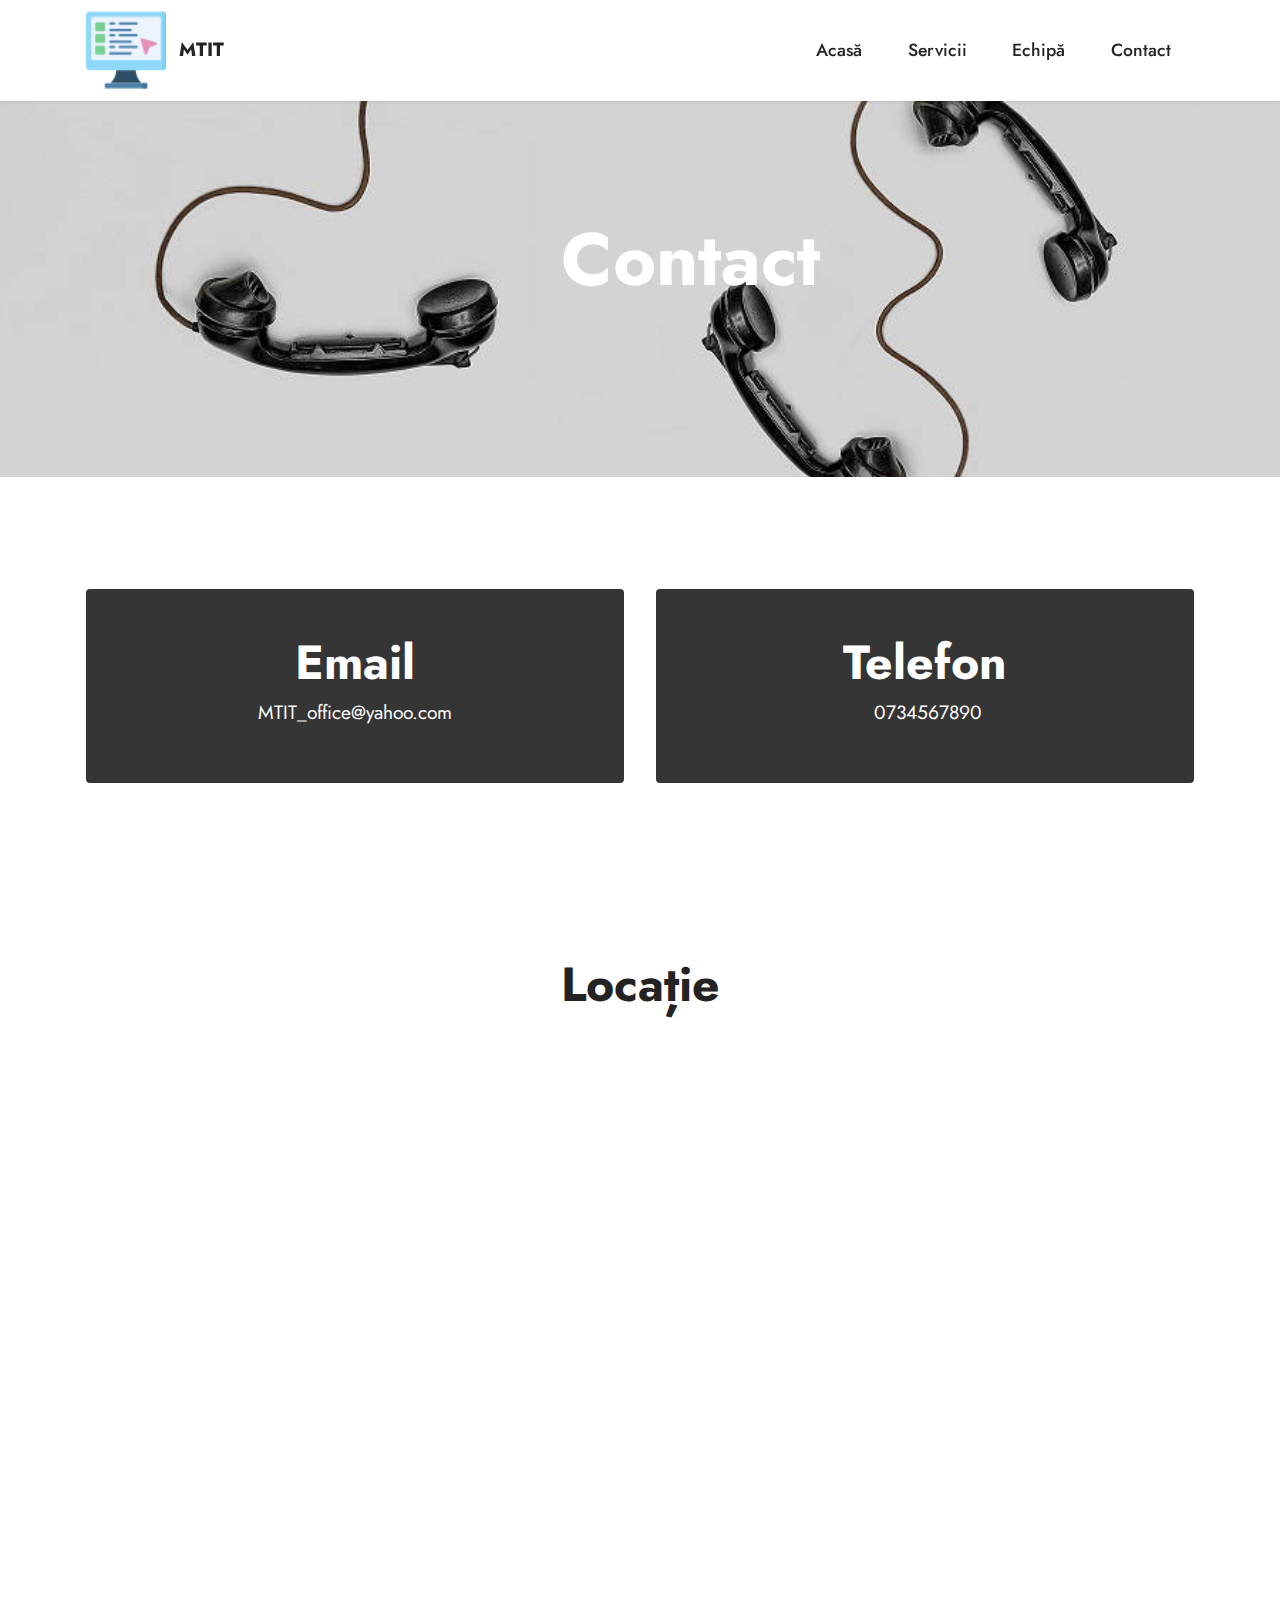
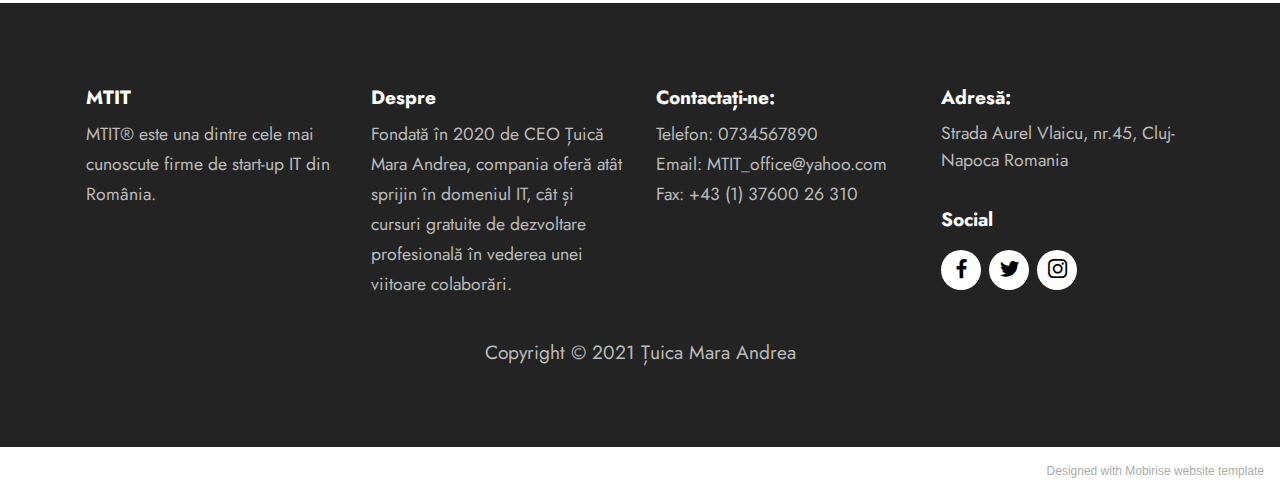
==== contact.html @ 611aa38a "wre" ====
<!DOCTYPE html>
<html  >
<head>
 
  <meta charset="UTF-8">
  <meta http-equiv="X-UA-Compatible" content="IE=edge">
  <meta name="generator" content="Mobirise v5.5.2, mobirise.com">
  <meta name="twitter:card" content="summary_large_image"/>
  <meta name="twitter:image:src" content="assets/images/contact-meta.jpg">
  <meta property="og:image" content="assets/images/contact-meta.jpg">
  <meta name="twitter:title" content="Contact">
  <meta name="viewport" content="width=device-width, initial-scale=1, minimum-scale=1">
  <link rel="shortcut icon" href="assets/images/logo3-64x64.png" type="image/x-icon">
  <meta name="description" content="Echipa MT IT oferă soluții personalizate de dezvoltare software dedicate succesului dumneavoastră. Descoperă puterea MT IT!">
  
  
  <title>Contact</title>
  <link rel="stylesheet" href="assets/web/assets/mobirise-icons2/mobirise2.css">
  <link rel="stylesheet" href="assets/bootstrap/css/bootstrap.min.css">
  <link rel="stylesheet" href="assets/bootstrap/css/bootstrap-grid.min.css">
  <link rel="stylesheet" href="assets/bootstrap/css/bootstrap-reboot.min.css">
  <link rel="stylesheet" href="assets/dropdown/css/style.css">
  <link rel="stylesheet" href="assets/socicon/css/styles.css">
  <link rel="stylesheet" href="assets/theme/css/style.css">
  <link rel="preload" href="https://fonts.googleapis.com/css?family=Jost:100,200,300,400,500,600,700,800,900,100i,200i,300i,400i,500i,600i,700i,800i,900i&display=swap" as="style" onload="this.onload=null;this.rel='stylesheet'">
  <noscript><link rel="stylesheet" href="https://fonts.googleapis.com/css?family=Jost:100,200,300,400,500,600,700,800,900,100i,200i,300i,400i,500i,600i,700i,800i,900i&display=swap"></noscript>
  <link rel="preload" as="style" href="assets/mobirise/css/mbr-additional.css"><link rel="stylesheet" href="assets/mobirise/css/mbr-additional.css" type="text/css">
  
  
  
  
</head>
<body>
  
  <section data-bs-version="5.1" class="menu menu2 cid-sTISsf1SiT" once="menu" id="menu2-4">
    
    <nav class="navbar navbar-dropdown navbar-fixed-top navbar-expand-lg">
        <div class="container">
            <div class="navbar-brand">
                <span class="navbar-logo">
                    
                        <a href="index.html"><img src="assets/images/logo3-64x64.png" alt="monitor" style="height: 5rem;"></a>
                    
                </span>
                <span class="navbar-caption-wrap"><a class="navbar-caption text-black text-primary display-7" href="index.html">MTIT</a></span>
            </div>
            <button class="navbar-toggler" type="button" data-toggle="collapse" data-bs-toggle="collapse" data-target="#navbarSupportedContent" data-bs-target="#navbarSupportedContent" aria-controls="navbarNavAltMarkup" aria-expanded="false" aria-label="Toggle navigation">
                <div class="hamburger">
                    <span></span>
                    <span></span>
                    <span></span>
                    <span></span>
                </div>
            </button>
            <div class="collapse navbar-collapse" id="navbarSupportedContent">
                <ul class="navbar-nav nav-dropdown nav-right" data-app-modern-menu="true"><li class="nav-item"><a class="nav-link link text-black text-primary display-4" href="index.html">
                            Acasă</a></li>
                    <li class="nav-item"><a class="nav-link link text-black text-primary display-4" href="servicii.html">
                            Servicii</a></li>
                    <li class="nav-item"><a class="nav-link link text-black text-primary display-4" href="echipă.html">Echipă</a>
                    </li><li class="nav-item"><a class="nav-link link text-black text-primary display-4" href="contact.html">Contact</a></li></ul>
                
                
            </div>
        </div>
    </nav>
</section>

<section data-bs-version="5.1" class="header5 cid-sTKFsl8XJ5" id="header5-2g">

    

    

    <div class="container">
        <div class="row justify-content-end">
            <div class="col-12 col-lg-7">
                <h1 class="mbr-section-title mbr-fonts-style mbr-white mb-3 display-1"><strong>Contact</strong></h1>
                
                
                
            </div>
        </div>
    </div>
</section>

<section data-bs-version="5.1" class="contacts1 cid-sTJOvjuRjy" id="contacts1-1w">

    

    
    <div class="container">
        
        <div class="row justify-content-center mt-4">
            <div class="card col-12 col-lg-6">
                <div class="card-wrapper">
                    <div class="card-box align-center">
                        <div class="image-wrapper">
                            
                        </div>
                        <h4 class="card-title mbr-fonts-style mb-2 display-2">
                            <strong>Email</strong>
                        </h4>
                        
                        <h5 class="link mbr-fonts-style display-7"><a href="https://mail.yahoo.com/d/folders/1?.lang=ro-RO" class="text-white" target="_blank">MTIT_office@yahoo.com</a>
                        </h5>
                    </div>
                </div>
            </div>
            <div class="card col-12 col-lg-6">
                <div class="card-wrapper">
                    <div class="card-box align-center">
                        <div class="image-wrapper">
                            
                        </div>
                        <h4 class="card-title mbr-fonts-style align-center mb-2 display-2"><strong>Telefon</strong></h4>
                        
                        <h5 class="link mbr-black mbr-fonts-style display-7">&nbsp;0734567890</h5>
                    </div>
                </div>
            </div>
        </div>
    </div>
</section>

<section data-bs-version="5.1" class="map1 cid-sTJOycQZGq" id="map1-1x">
    
    
    <div class="container">
        <div class="mbr-section-head mb-4">
            <h3 class="mbr-section-title mbr-fonts-style align-center mb-0 display-2"><strong>Locație</strong></h3>
            
        </div>
        <div class="google-map"><iframe frameborder="0" style="border:0" src="https://www.google.com/maps/embed/v1/place?key=AIzaSyDk89J4FSunMF33ruMVWJaJht_Ro0kvoXs&amp;q=Strada Aurel Vlaicu 45, Cluj-Napoca 400000" allowfullscreen=""></iframe></div>
    </div>
</section>

<section data-bs-version="5.1" class="footer1 cid-sTJkBMaz5f" once="footers" id="footer1-o">

    
    
    <div class="container">
        <div class="row mbr-white">
            <div class="col-12 col-md-6 col-lg-3">
                <h5 class="mbr-section-subtitle mbr-fonts-style mb-2 display-7">
                    <strong>MTIT</strong></h5>
                <ul class="list mbr-fonts-style display-4">
                    <li class="mbr-text item-wrap"><span style="font-size: 1.1rem;">MTIT® este una dintre cele mai cunoscute firme de start-up IT din România.&nbsp;</span></li>
                </ul>
            </div>
            <div class="col-12 col-md-6 col-lg-3">
                <h5 class="mbr-section-subtitle mbr-fonts-style mb-2 display-7"><strong>Despre</strong></h5>
                <ul class="list mbr-fonts-style display-4">

                    <li class="mbr-text item-wrap">Fondată în 2020 de CEO Țuică Mara Andrea, compania oferă atât sprijin în domeniul IT, cât și cursuri gratuite de dezvoltare profesională în vederea unei viitoare colaborări.</li>
                </ul>
            </div>
            <div class="col-12 col-md-6 col-lg-3">
                <h5 class="mbr-section-subtitle mbr-fonts-style mb-2 display-7">
                    <strong>Contactați-ne:</strong>
                </h5>
                <ul class="list mbr-fonts-style display-4">
                    <li class="mbr-text item-wrap"><span style="font-size: 1.1rem;">Telefon: 0734567890</span><br></li><li class="mbr-text item-wrap">Email: MTIT_office@yahoo.com
</li><li class="mbr-text item-wrap">Fax: +43 (1) 37600 26 310</li>
                </ul>
            </div>
            <div class="col-12 col-md-6 col-lg-3">
                <h5 class="mbr-section-subtitle mbr-fonts-style mb-2 display-7"><strong>Adresă:</strong></h5>
                <p class="mbr-text mbr-fonts-style mb-4 display-4">Strada Aurel Vlaicu, nr.45, Cluj-Napoca Romania</p>
                <h5 class="mbr-section-subtitle mbr-fonts-style mb-3 display-7">
                    <strong>Social</strong>
                </h5>
                <div class="social-row display-7">
                    <div class="soc-item">
                        <a href="https://www.facebook.com/" target="_blank">
                            <span class="mbr-iconfont socicon-facebook socicon"></span>
                        </a>
                    </div>
                    <div class="soc-item">
                        <a href="https://twitter.com/" target="_blank">
                            <span class="mbr-iconfont socicon-twitter socicon"></span>
                        </a>
                    </div>
                    <div class="soc-item">
                        <a href="https://www.instagram.com/" target="_blank">
                            <span class="mbr-iconfont socicon-instagram socicon"></span>
                        </a>
                    </div>
                    
                </div>
            </div>
            <div class="col-12 mt-4">
                <p class="mbr-text mb-0 mbr-fonts-style copyright align-center display-7">
                    Copyright © 2021 Țuica Mara Andrea
                </p>
            </div>
        </div>
    </div>

  </section><section style="background-color: #fff; font-family: -apple-system, BlinkMacSystemFont, 'Segoe UI', 'Roboto', 'Helvetica Neue',
 Arial, sans-serif; color:#aaa; font-size:12px; padding: 0; align-items: center; display: flex;"><a href="https://mobirise.site/y" style="flex
 : 1 1; height: 3rem; padding-left: 1rem;"></a><p style="flex: 0 0 auto; margin:0; padding-right:1rem;">Designed with Mobirise <a href="https://mobirise.site/u"
 style="color:#aaa;">website</a> template</p></section><script src="assets/bootstrap/js/bootstrap.bundle.min.js"></script>  <script src="assets/smoothscroll/smooth-s
 croll.js"></script>  <script src="assets/ytplayer/index.js"></script>  <script src="assets/dropdown/js/navbar-dropdown.js"></script>  <script src="assets/theme/js/scrip
 t.js"></script>  
  
</body>
</html>
---- assets/web/assets/mobirise-icons2/mobirise2.css ----
@font-face {
  font-family: 'Moririse2';
  font-display: swap;
  src:  url('mobirise2.eot?f2bix4');
  src:  url('mobirise2.eot?f2bix4#iefix') format('embedded-opentype'),
    url('mobirise2.ttf?f2bix4') format('truetype'),
    url('mobirise2.woff?f2bix4') format('woff'),
    url('mobirise2.svg?f2bix4#mobirise2') format('svg');
  font-weight: normal;
  font-style: normal;
}

[class^="mobi-"], [class*=" mobi-"] {
  /* use !important to prevent issues with browser extensions that change fonts */
  font-family: 'Moririse2' !important;
  speak: none;
  font-style: normal;
  font-weight: normal;
  font-variant: normal;
  text-transform: none;
  line-height: 1;

  /* Better Font Rendering =========== */
  -webkit-font-smoothing: antialiased;
  -moz-osx-font-smoothing: grayscale;
}

.mobi-mbri-add-submenu:before {
  content: "\e900";
}
.mobi-mbri-alert:before {
  content: "\e901";
}
.mobi-mbri-align-center:before {
  content: "\e902";
}
.mobi-mbri-align-justify:before {
  content: "\e903";
}
.mobi-mbri-align-left:before {
  content: "\e904";
}
.mobi-mbri-align-right:before {
  content: "\e905";
}
.mobi-mbri-android:before {
  content: "\e906";
}
.mobi-mbri-apple:before {
  content: "\e907";
}
.mobi-mbri-arrow-down:before {
  content: "\e908";
}
.mobi-mbri-arrow-next:before {
  content: "\e909";
}
.mobi-mbri-arrow-prev:before {
  content: "\e90a";
}
.mobi-mbri-arrow-up:before {
  content: "\e90b";
}
.mobi-mbri-bold:before {
  content: "\e90c";
}
.mobi-mbri-bookmark:before {
  content: "\e90d";
}
.mobi-mbri-bootstrap:before {
  content: "\e90e";
}
.mobi-mbri-briefcase:before {
  content: "\e90f";
}
.mobi-mbri-browse:before {
  content: "\e910";
}
.mobi-mbri-bulleted-list:before {
  content: "\e911";
}
.mobi-mbri-calendar:before {
  content: "\e912";
}
.mobi-mbri-camera:before {
  content: "\e913";
}
.mobi-mbri-cart-add:before {
  content: "\e914";
}
.mobi-mbri-cart-full:before {
  content: "\e915";
}
.mobi-mbri-cash:before {
  content: "\e916";
}
.mobi-mbri-change-style:before {
  content: "\e917";
}
.mobi-mbri-chat:before {
  content: "\e918";
}
.mobi-mbri-clock:before {
  content: "\e919";
}
.mobi-mbri-close:before {
  content: "\e91a";
}
.mobi-mbri-cloud:before {
  content: "\e91b";
}
.mobi-mbri-code:before {
  content: "\e91c";
}
.mobi-mbri-contact-form:before {
  content: "\e91d";
}
.mobi-mbri-credit-card:before {
  content: "\e91e";
}
.mobi-mbri-cursor-click:before {
  content: "\e91f";
}
.mobi-mbri-cust-feedback:before {
  content: "\e920";
}
.mobi-mbri-database:before {
  content: "\e921";
}
.mobi-mbri-delivery:before {
  content: "\e922";
}
.mobi-mbri-desktop:before {
  content: "\e923";
}
.mobi-mbri-devices:before {
  content: "\e924";
}
.mobi-mbri-down:before {
  content: "\e925";
}
.mobi-mbri-download-2:before {
  content: "\e926";
}
.mobi-mbri-download:before {
  content: "\e927";
}
.mobi-mbri-drag-n-drop-2:before {
  content: "\e928";
}
.mobi-mbri-drag-n-drop:before {
  content: "\e929";
}
.mobi-mbri-edit-2:before {
  content: "\e92a";
}
.mobi-mbri-edit:before {
  content: "\e92b";
}
.mobi-mbri-error:before {
  content: "\e92c";
}
.mobi-mbri-extension:before {
  content: "\e92d";
}
.mobi-mbri-features:before {
  content: "\e92e";
}
.mobi-mbri-file:before {
  content: "\e92f";
}
.mobi-mbri-flag:before {
  content: "\e930";
}
.mobi-mbri-folder:before {
  content: "\e931";
}
.mobi-mbri-gift:before {
  content: "\e932";
}
.mobi-mbri-github:before {
  content: "\e933";
}
.mobi-mbri-globe-2:before {
  content: "\e934";
}
.mobi-mbri-globe:before {
  content: "\e935";
}
.mobi-mbri-growing-chart:before {
  content: "\e936";
}
.mobi-mbri-hearth:before {
  content: "\e937";
}
.mobi-mbri-help:before {
  content: "\e938";
}
.mobi-mbri-home:before {
  content: "\e939";
}
.mobi-mbri-hot-cup:before {
  content: "\e93a";
}
.mobi-mbri-idea:before {
  content: "\e93b";
}
.mobi-mbri-image-gallery:before {
  content: "\e93c";
}
.mobi-mbri-image-slider:before {
  content: "\e93d";
}
.mobi-mbri-info:before {
  content: "\e93e";
}
.mobi-mbri-italic:before {
  content: "\e93f";
}
.mobi-mbri-key:before {
  content: "\e940";
}
.mobi-mbri-laptop:before {
  content: "\e941";
}
.mobi-mbri-layers:before {
  content: "\e942";
}
.mobi-mbri-left-right:before {
  content: "\e943";
}
.mobi-mbri-left:before {
  content: "\e944";
}
.mobi-mbri-letter:before {
  content: "\e945";
}
.mobi-mbri-like:before {
  content: "\e946";
}
.mobi-mbri-link:before {
  content: "\e947";
}
.mobi-mbri-lock:before {
  content: "\e948";
}
.mobi-mbri-login:before {
  content: "\e949";
}
.mobi-mbri-logout:before {
  content: "\e94a";
}
.mobi-mbri-magic-stick:before {
  content: "\e94b";
}
.mobi-mbri-map-pin:before {
  content: "\e94c";
}
.mobi-mbri-menu:before {
  content: "\e94d";
}
.mobi-mbri-mobile-2:before {
  content: "\e94e";
}
.mobi-mbri-mobile-horizontal:before {
  content: "\e94f";
}
.mobi-mbri-mobile:before {
  content: "\e950";
}
.mobi-mbri-mobirise:before {
  content: "\e951";
}
.mobi-mbri-more-horizontal:before {
  content: "\e952";
}
.mobi-mbri-more-vertical:before {
  content: "\e953";
}
.mobi-mbri-music:before {
  content: "\e954";
}
.mobi-mbri-new-file:before {
  content: "\e955";
}
.mobi-mbri-numbered-list:before {
  content: "\e956";
}
.mobi-mbri-opened-folder:before {
  content: "\e957";
}
.mobi-mbri-pages:before {
  content: "\e958";
}
.mobi-mbri-paper-plane:before {
  content: "\e959";
}
.mobi-mbri-paperclip:before {
  content: "\e95a";
}
.mobi-mbri-phone:before {
  content: "\e95b";
}
.mobi-mbri-photo:before {
  content: "\e95c";
}
.mobi-mbri-photos:before {
  content: "\e95d";
}
.mobi-mbri-pin:before {
  content: "\e95e";
}
.mobi-mbri-play:before {
  content: "\e95f";
}
.mobi-mbri-plus:before {
  content: "\e960";
}
.mobi-mbri-preview:before {
  content: "\e961";
}
.mobi-mbri-print:before {
  content: "\e962";
}
.mobi-mbri-protect:before {
  content: "\e963";
}
.mobi-mbri-question:before {
  content: "\e964";
}
.mobi-mbri-quote-left:before {
  content: "\e965";
}
.mobi-mbri-quote-right:before {
  content: "\e966";
}
.mobi-mbri-redo:before {
  content: "\e967";
}
.mobi-mbri-refresh:before {
  content: "\e968";
}
.mobi-mbri-responsive-2:before {
  content: "\e969";
}
.mobi-mbri-responsive:before {
  content: "\e96a";
}
.mobi-mbri-right:before {
  content: "\e96b";
}
.mobi-mbri-rocket:before {
  content: "\e96c";
}
.mobi-mbri-sad-face:before {
  content: "\e96d";
}
.mobi-mbri-sale:before {
  content: "\e96e";
}
.mobi-mbri-save:before {
  content: "\e96f";
}
.mobi-mbri-search:before {
  content: "\e970";
}
.mobi-mbri-setting-2:before {
  content: "\e971";
}
.mobi-mbri-setting-3:before {
  content: "\e972";
}
.mobi-mbri-setting:before {
  content: "\e973";
}
.mobi-mbri-share:before {
  content: "\e974";
}
.mobi-mbri-shopping-bag:before {
  content: "\e975";
}
.mobi-mbri-shopping-basket:before {
  content: "\e976";
}
.mobi-mbri-shopping-cart:before {
  content: "\e977";
}
.mobi-mbri-sites:before {
  content: "\e978";
}
.mobi-mbri-smile-face:before {
  content: "\e979";
}
.mobi-mbri-speed:before {
  content: "\e97a";
}
.mobi-mbri-star:before {
  content: "\e97b";
}
.mobi-mbri-success:before {
  content: "\e97c";
}
.mobi-mbri-sun:before {
  content: "\e97d";
}
.mobi-mbri-sun2:before {
  content: "\e97e";
}
.mobi-mbri-tablet-vertical:before {
  content: "\e97f";
}
.mobi-mbri-tablet:before {
  content: "\e980";
}
.mobi-mbri-target:before {
  content: "\e981";
}
.mobi-mbri-timer:before {
  content: "\e982";
}
.mobi-mbri-to-ftp:before {
  content: "\e983";
}
.mobi-mbri-to-local-drive:before {
  content: "\e984";
}
.mobi-mbri-touch-swipe:before {
  content: "\e985";
}
.mobi-mbri-touch:before {
  content: "\e986";
}
.mobi-mbri-trash:before {
  content: "\e987";
}
.mobi-mbri-underline:before {
  content: "\e988";
}
.mobi-mbri-undo:before {
  content: "\e989";
}
.mobi-mbri-unlink:before {
  content: "\e98a";
}
.mobi-mbri-unlock:before {
  content: "\e98b";
}
.mobi-mbri-up-down:before {
  content: "\e98c";
}
.mobi-mbri-up:before {
  content: "\e98d";
}
.mobi-mbri-update:before {
  content: "\e98e";
}
.mobi-mbri-upload-2:before {
  content: "\e98f";
}
.mobi-mbri-upload:before {
  content: "\e990";
}
.mobi-mbri-user-2:before {
  content: "\e991";
}
.mobi-mbri-user:before {
  content: "\e992";
}
.mobi-mbri-users:before {
  content: "\e993";
}
.mobi-mbri-video-play:before {
  content: "\e994";
}
.mobi-mbri-video:before {
  content: "\e995";
}
.mobi-mbri-watch:before {
  content: "\e996";
}
.mobi-mbri-website-theme-2:before {
  content: "\e997";
}
.mobi-mbri-website-theme:before {
  content: "\e998";
}
.mobi-mbri-wifi:before {
  content: "\e999";
}
.mobi-mbri-windows:before {
  content: "\e99a";
}
.mobi-mbri-zoom-in:before {
  content: "\e99b";
}
.mobi-mbri-zoom-out:before {
  content: "\e99c";
}
---- assets/dropdown/css/style.css ----
.navbar-dropdown {
  left: 0;
  padding: 0;
  position: absolute;
  right: 0;
  top: 0;
  transition: all 0.45s ease;
  z-index: 1030;
  background: #282828; }
  .navbar-dropdown .navbar-logo {
    margin-right: 0.8rem;
    transition: margin 0.3s ease-in-out;
    vertical-align: middle; }
    .navbar-dropdown .navbar-logo img {
      height: 3.125rem;
      transition: all 0.3s ease-in-out; }
    .navbar-dropdown .navbar-logo.mbr-iconfont {
      font-size: 3.125rem;
      line-height: 3.125rem; }
  .navbar-dropdown .navbar-caption {
    font-weight: 700;
    white-space: normal;
    vertical-align: -4px;
    line-height: 3.125rem !important; }
    .navbar-dropdown .navbar-caption, .navbar-dropdown .navbar-caption:hover {
      color: inherit;
      text-decoration: none; }
  .navbar-dropdown .mbr-iconfont + .navbar-caption {
    vertical-align: -1px; }
  .navbar-dropdown.navbar-fixed-top {
    position: fixed; }
  .navbar-dropdown .navbar-brand span {
    vertical-align: -4px; }
  .navbar-dropdown.bg-color.transparent {
    background: none; }
  .navbar-dropdown.navbar-short .navbar-brand {
    padding: 0.625rem 0; }
    .navbar-dropdown.navbar-short .navbar-brand span {
      vertical-align: -1px; }
  .navbar-dropdown.navbar-short .navbar-caption {
    line-height: 2.375rem !important;
    vertical-align: -2px; }
  .navbar-dropdown.navbar-short .navbar-logo {
    margin-right: 0.5rem; }
    .navbar-dropdown.navbar-short .navbar-logo img {
      height: 2.375rem; }
    .navbar-dropdown.navbar-short .navbar-logo.mbr-iconfont {
      font-size: 2.375rem;
      line-height: 2.375rem; }
  .navbar-dropdown.navbar-short .mbr-table-cell {
    height: 3.625rem; }
  .navbar-dropdown .navbar-close {
    left: 0.6875rem;
    position: fixed;
    top: 0.75rem;
    z-index: 1000; }
  .navbar-dropdown .hamburger-icon {
    content: "";
    display: inline-block;
    vertical-align: middle;
    width: 16px;
    -webkit-box-shadow: 0 -6px 0 1px #282828,0 0 0 1px #282828,0 6px 0 1px #282828;
    -moz-box-shadow: 0 -6px 0 1px #282828,0 0 0 1px #282828,0 6px 0 1px #282828;
    box-shadow: 0 -6px 0 1px #282828,0 0 0 1px #282828,0 6px 0 1px #282828; }

.dropdown-menu .dropdown-toggle[data-toggle="dropdown-submenu"]::after {
  border-bottom: 0.35em solid transparent;
  border-left: 0.35em solid;
  border-right: 0;
  border-top: 0.35em solid transparent;
  margin-left: 0.3rem; }

.dropdown-menu .dropdown-item:focus {
  outline: 0; }

.nav-dropdown {
  font-size: 0.75rem;
  font-weight: 500;
  height: auto !important; }
  .nav-dropdown .nav-btn {
    padding-left: 1rem; }
  .nav-dropdown .link {
    margin: .667em 1.667em;
    font-weight: 500;
    padding: 0;
    transition: color .2s ease-in-out; }
    .nav-dropdown .link.dropdown-toggle {
      margin-right: 2.583em; }
      .nav-dropdown .link.dropdown-toggle::after {
        margin-left: .25rem;
        border-top: 0.35em solid;
        border-right: 0.35em solid transparent;
        border-left: 0.35em solid transparent;
        border-bottom: 0; }
      .nav-dropdown .link.dropdown-toggle[aria-expanded="true"] {
        margin: 0;
        padding: 0.667em 3.263em  0.667em 1.667em; }
  .nav-dropdown .link::after,
  .nav-dropdown .dropdown-item::after {
    color: inherit; }
  .nav-dropdown .btn {
    font-size: 0.75rem;
    font-weight: 700;
    letter-spacing: 0;
    margin-bottom: 0;
    padding-left: 1.25rem;
    padding-right: 1.25rem; }
  .nav-dropdown .dropdown-menu {
    border-radius: 0;
    border: 0;
    left: 0;
    margin: 0;
    padding-bottom: 1.25rem;
    padding-top: 1.25rem;
    position: relative; }
  .nav-dropdown .dropdown-submenu {
    margin-left: 0.125rem;
    top: 0; }
  .nav-dropdown .dropdown-item {
    font-weight: 500;
    line-height: 2;
    padding: 0.3846em 4.615em 0.3846em 1.5385em;
    position: relative;
    transition: color .2s ease-in-out, background-color .2s ease-in-out; }
    .nav-dropdown .dropdown-item::after {
      margin-top: -0.3077em;
      position: absolute;
      right: 1.1538em;
      top: 50%; }
    .nav-dropdown .dropdown-item:focus, .nav-dropdown .dropdown-item:hover {
      background: none; }

@media (max-width: 767px) {
  .nav-dropdown.navbar-toggleable-sm {
    bottom: 0;
    display: none;
    left: 0;
    overflow-x: hidden;
    position: fixed;
    top: 0;
    transform: translateX(-100%);
    -ms-transform: translateX(-100%);
    -webkit-transform: translateX(-100%);
    width: 18.75rem;
    z-index: 999; } }
.nav-dropdown.navbar-toggleable-xl {
  bottom: 0;
  display: none;
  left: 0;
  overflow-x: hidden;
  position: fixed;
  top: 0;
  transform: translateX(-100%);
  -ms-transform: translateX(-100%);
  -webkit-transform: translateX(-100%);
  width: 18.75rem;
  z-index: 999; }

.nav-dropdown-sm {
  display: block !important;
  overflow-x: hidden;
  overflow: auto;
  padding-top: 3.875rem; }
  .nav-dropdown-sm::after {
    content: "";
    display: block;
    height: 3rem;
    width: 100%; }
  .nav-dropdown-sm.collapse.in ~ .navbar-close {
    display: block !important; }
  .nav-dropdown-sm.collapsing, .nav-dropdown-sm.collapse.in {
    transform: translateX(0);
    -ms-transform: translateX(0);
    -webkit-transform: translateX(0);
    transition: all 0.25s ease-out;
    -webkit-transition: all 0.25s ease-out;
    background: #282828; }
  .nav-dropdown-sm.collapsing[aria-expanded="false"] {
    transform: translateX(-100%);
    -ms-transform: translateX(-100%);
    -webkit-transform: translateX(-100%); }
  .nav-dropdown-sm .nav-item {
    display: block;
    margin-left: 0 !important;
    padding-left: 0; }
  .nav-dropdown-sm .link,
  .nav-dropdown-sm .dropdown-item {
    border-top: 1px dotted rgba(255, 255, 255, 0.1);
    font-size: 0.8125rem;
    line-height: 1.6;
    margin: 0 !important;
    padding: 0.875rem 2.4rem 0.875rem 1.5625rem !important;
    position: relative;
    white-space: normal; }
    .nav-dropdown-sm .link:focus, .nav-dropdown-sm .link:hover,
    .nav-dropdown-sm .dropdown-item:focus,
    .nav-dropdown-sm .dropdown-item:hover {
      background: rgba(0, 0, 0, 0.2) !important;
      color: #c0a375; }
  .nav-dropdown-sm .nav-btn {
    position: relative;
    padding: 1.5625rem 1.5625rem 0 1.5625rem; }
    .nav-dropdown-sm .nav-btn::before {
      border-top: 1px dotted rgba(255, 255, 255, 0.1);
      content: "";
      left: 0;
      position: absolute;
      top: 0;
      width: 100%; }
    .nav-dropdown-sm .nav-btn + .nav-btn {
      padding-top: 0.625rem; }
      .nav-dropdown-sm .nav-btn + .nav-btn::before {
        display: none; }
  .nav-dropdown-sm .btn {
    padding: 0.625rem 0; }
  .nav-dropdown-sm .dropdown-toggle[data-toggle="dropdown-submenu"]::after {
    margin-left: .25rem;
    border-top: 0.35em solid;
    border-right: 0.35em solid transparent;
    border-left: 0.35em solid transparent;
    border-bottom: 0; }
  .nav-dropdown-sm .dropdown-toggle[data-toggle="dropdown-submenu"][aria-expanded="true"]::after {
    border-top: 0;
    border-right: 0.35em solid transparent;
    border-left: 0.35em solid transparent;
    border-bottom: 0.35em solid; }
  .nav-dropdown-sm .dropdown-menu {
    margin: 0;
    padding: 0;
    position: relative;
    top: 0;
    left: 0;
    width: 100%;
    border: 0;
    float: none;
    border-radius: 0;
    background: none; }
  .nav-dropdown-sm .dropdown-submenu {
    left: 100%;
    margin-left: 0.125rem;
    margin-top: -1.25rem;
    top: 0; }

.navbar-toggleable-sm .nav-dropdown .dropdown-menu {
  position: absolute; }

.navbar-toggleable-sm .nav-dropdown .dropdown-submenu {
  left: 100%;
  margin-left: 0.125rem;
  margin-top: -1.25rem;
  top: 0; }

.navbar-toggleable-sm.opened .nav-dropdown .dropdown-menu {
  position: relative; }

.navbar-toggleable-sm.opened .nav-dropdown .dropdown-submenu {
  left: 0;
  margin-left: 00rem;
  margin-top: 0rem;
  top: 0; }

.is-builder .nav-dropdown.collapsing {
  transition: none !important; }
---- assets/socicon/css/styles.css ----
@charset "UTF-8";

@font-face {
  font-family: 'Socicon';
  src:  url('../fonts/socicon.eot');
  src:  url('../fonts/socicon.eot?#iefix') format('embedded-opentype'),
    url('../fonts/socicon.woff2') format('woff2'),
    url('../fonts/socicon.ttf') format('truetype'),
    url('../fonts/socicon.woff') format('woff'),
    url('../fonts/socicon.svg#socicon') format('svg');
  font-weight: normal;
  font-style: normal;
  font-display: swap;
}

[data-icon]:before {
  font-family: "socicon" !important;
  content: attr(data-icon);
  font-style: normal !important;
  font-weight: normal !important;
  font-variant: normal !important;
  text-transform: none !important;
  speak: none;
  line-height: 1;
  -webkit-font-smoothing: antialiased;
  -moz-osx-font-smoothing: grayscale;
}

[class^="socicon-"], [class*=" socicon-"] {
  /* use !important to prevent issues with browser extensions that change fonts */
  font-family: 'Socicon' !important;
  speak: none;
  font-style: normal;
  font-weight: normal;
  font-variant: normal;
  text-transform: none;
  line-height: 1;

  /* Better Font Rendering =========== */
  -webkit-font-smoothing: antialiased;
  -moz-osx-font-smoothing: grayscale;
}

.socicon-eitaa:before {
  content: "\e97c";
}
.socicon-soroush:before {
  content: "\e97d";
}
.socicon-bale:before {
  content: "\e97e";
}
.socicon-zazzle:before {
  content: "\e97b";
}
.socicon-society6:before {
  content: "\e97a";
}
.socicon-redbubble:before {
  content: "\e979";
}
.socicon-avvo:before {
  content: "\e978";
}
.socicon-stitcher:before {
  content: "\e977";
}
.socicon-googlehangouts:before {
  content: "\e974";
}
.socicon-dlive:before {
  content: "\e975";
}
.socicon-vsco:before {
  content: "\e976";
}
.socicon-flipboard:before {
  content: "\e973";
}
.socicon-ubuntu:before {
  content: "\e958";
}
.socicon-artstation:before {
  content: "\e959";
}
.socicon-invision:before {
  content: "\e95a";
}
.socicon-torial:before {
  content: "\e95b";
}
.socicon-collectorz:before {
  content: "\e95c";
}
.socicon-seenthis:before {
  content: "\e95d";
}
.socicon-googleplaymusic:before {
  content: "\e95e";
}
.socicon-debian:before {
  content: "\e95f";
}
.socicon-filmfreeway:before {
  content: "\e960";
}
.socicon-gnome:before {
  content: "\e961";
}
.socicon-itchio:before {
  content: "\e962";
}
.socicon-jamendo:before {
  content: "\e963";
}
.socicon-mix:before {
  content: "\e964";
}
.socicon-sharepoint:before {
  content: "\e965";
}
.socicon-tinder:before {
  content: "\e966";
}
.socicon-windguru:before {
  content: "\e967";
}
.socicon-cdbaby:before {
  content: "\e968";
}
.socicon-elementaryos:before {
  content: "\e969";
}
.socicon-stage32:before {
  content: "\e96a";
}
.socicon-tiktok:before {
  content: "\e96b";
}
.socicon-gitter:before {
  content: "\e96c";
}
.socicon-letterboxd:before {
  content: "\e96d";
}
.socicon-threema:before {
  content: "\e96e";
}
.socicon-splice:before {
  content: "\e96f";
}
.socicon-metapop:before {
  content: "\e970";
}
.socicon-naver:before {
  content: "\e971";
}
.socicon-remote:before {
  content: "\e972";
}
.socicon-internet:before {
  content: "\e957";
}
.socicon-moddb:before {
  content: "\e94b";
}
.socicon-indiedb:before {
  content: "\e94c";
}
.socicon-traxsource:before {
  content: "\e94d";
}
.socicon-gamefor:before {
  content: "\e94e";
}
.socicon-pixiv:before {
  content: "\e94f";
}
.socicon-myanimelist:before {
  content: "\e950";
}
.socicon-blackberry:before {
  content: "\e951";
}
.socicon-wickr:before {
  content: "\e952";
}
.socicon-spip:before {
  content: "\e953";
}
.socicon-napster:before {
  content: "\e954";
}
.socicon-beatport:before {
  content: "\e955";
}
.socicon-hackerone:before {
  content: "\e956";
}
.socicon-hackernews:before {
  content: "\e946";
}
.socicon-smashwords:before {
  content: "\e947";
}
.socicon-kobo:before {
  content: "\e948";
}
.socicon-bookbub:before {
  content: "\e949";
}
.socicon-mailru:before {
  content: "\e94a";
}
.socicon-gitlab:before {
  content: "\e945";
}
.socicon-instructables:before {
  content: "\e944";
}
.socicon-portfolio:before {
  content: "\e943";
}
.socicon-codered:before {
  content: "\e940";
}
.socicon-origin:before {
  content: "\e941";
}
.socicon-nextdoor:before {
  content: "\e942";
}
.socicon-udemy:before {
  content: "\e93f";
}
.socicon-livemaster:before {
  content: "\e93e";
}
.socicon-crunchbase:before {
  content: "\e93b";
}
.socicon-homefy:before {
  content: "\e93c";
}
.socicon-calendly:before {
  content: "\e93d";
}
.socicon-realtor:before {
  content: "\e90f";
}
.socicon-tidal:before {
  content: "\e910";
}
.socicon-qobuz:before {
  content: "\e911";
}
.socicon-natgeo:before {
  content: "\e912";
}
.socicon-mastodon:before {
  content: "\e913";
}
.socicon-unsplash:before {
  content: "\e914";
}
.socicon-homeadvisor:before {
  content: "\e915";
}
.socicon-angieslist:before {
  content: "\e916";
}
.socicon-codepen:before {
  content: "\e917";
}
.socicon-slack:before {
  content: "\e918";
}
.socicon-openaigym:before {
  content: "\e919";
}
.socicon-logmein:before {
  content: "\e91a";
}
.socicon-fiverr:before {
  content: "\e91b";
}
.socicon-gotomeeting:before {
  content: "\e91c";
}
.socicon-aliexpress:before {
  content: "\e91d";
}
.socicon-guru:before {
  content: "\e91e";
}
.socicon-appstore:before {
  content: "\e91f";
}
.socicon-homes:before {
  content: "\e920";
}
.socicon-zoom:before {
  content: "\e921";
}
.socicon-alibaba:before {
  content: "\e922";
}
.socicon-craigslist:before {
  content: "\e923";
}
.socicon-wix:before {
  content: "\e924";
}
.socicon-redfin:before {
  content: "\e925";
}
.socicon-googlecalendar:before {
  content: "\e926";
}
.socicon-shopify:before {
  content: "\e927";
}
.socicon-freelancer:before {
  content: "\e928";
}
.socicon-seedrs:before {
  content: "\e929";
}
.socicon-bing:before {
  content: "\e92a";
}
.socicon-doodle:before {
  content: "\e92b";
}
.socicon-bonanza:before {
  content: "\e92c";
}
.socicon-squarespace:before {
  content: "\e92d";
}
.socicon-toptal:before {
  content: "\e92e";
}
.socicon-gust:before {
  content: "\e92f";
}
.socicon-ask:before {
  content: "\e930";
}
.socicon-trulia:before {
  content: "\e931";
}
.socicon-loomly:before {
  content: "\e932";
}
.socicon-ghost:before {
  content: "\e933";
}
.socicon-upwork:before {
  content: "\e934";
}
.socicon-fundable:before {
  content: "\e935";
}
.socicon-booking:before {
  content: "\e936";
}
.socicon-googlemaps:before {
  content: "\e937";
}
.socicon-zillow:before {
  content: "\e938";
}
.socicon-niconico:before {
  content: "\e939";
}
.socicon-toneden:before {
  content: "\e93a";
}
.socicon-augment:before {
  content: "\e908";
}
.socicon-bitbucket:before {
  content: "\e909";
}
.socicon-fyuse:before {
  content: "\e90a";
}
.socicon-yt-gaming:before {
  content: "\e90b";
}
.socicon-sketchfab:before {
  content: "\e90c";
}
.socicon-mobcrush:before {
  content: "\e90d";
}
.socicon-microsoft:before {
  content: "\e90e";
}
.socicon-pandora:before {
  content: "\e907";
}
.socicon-messenger:before {
  content: "\e906";
}
.socicon-gamewisp:before {
  content: "\e905";
}
.socicon-bloglovin:before {
  content: "\e904";
}
.socicon-tunein:before {
  content: "\e903";
}
.socicon-gamejolt:before {
  content: "\e901";
}
.socicon-trello:before {
  content: "\e902";
}
.socicon-spreadshirt:before {
  content: "\e900";
}
.socicon-500px:before {
  content: "\e000";
}
.socicon-8tracks:before {
  content: "\e001";
}
.socicon-airbnb:before {
  content: "\e002";
}
.socicon-alliance:before {
  content: "\e003";
}
.socicon-amazon:before {
  content: "\e004";
}
.socicon-amplement:before {
  content: "\e005";
}
.socicon-android:before {
  content: "\e006";
}
.socicon-angellist:before {
  content: "\e007";
}
.socicon-apple:before {
  content: "\e008";
}
.socicon-appnet:before {
  content: "\e009";
}
.socicon-baidu:before {
  content: "\e00a";
}
.socicon-bandcamp:before {
  content: "\e00b";
}
.socicon-battlenet:before {
  content: "\e00c";
}
.socicon-mixer:before {
  content: "\e00d";
}
.socicon-bebee:before {
  content: "\e00e";
}
.socicon-bebo:before {
  content: "\e00f";
}
.socicon-behance:before {
  content: "\e010";
}
.socicon-blizzard:before {
  content: "\e011";
}
.socicon-blogger:before {
  content: "\e012";
}
.socicon-buffer:before {
  content: "\e013";
}
.socicon-chrome:before {
  content: "\e014";
}
.socicon-coderwall:before {
  content: "\e015";
}
.socicon-curse:before {
  content: "\e016";
}
.socicon-dailymotion:before {
  content: "\e017";
}
.socicon-deezer:before {
  content: "\e018";
}
.socicon-delicious:before {
  content: "\e019";
}
.socicon-deviantart:before {
  content: "\e01a";
}
.socicon-diablo:before {
  content: "\e01b";
}
.socicon-digg:before {
  content: "\e01c";
}
.socicon-discord:before {
  content: "\e01d";
}
.socicon-disqus:before {
  content: "\e01e";
}
.socicon-douban:before {
  content: "\e01f";
}
.socicon-draugiem:before {
  content: "\e020";
}
.socicon-dribbble:before {
  content: "\e021";
}
.socicon-drupal:before {
  content: "\e022";
}
.socicon-ebay:before {
  content: "\e023";
}
.socicon-ello:before {
  content: "\e024";
}
.socicon-endomodo:before {
  content: "\e025";
}
.socicon-envato:before {
  content: "\e026";
}
.socicon-etsy:before {
  content: "\e027";
}
.socicon-facebook:before {
  content: "\e028";
}
.socicon-feedburner:before {
  content: "\e029";
}
.socicon-filmweb:before {
  content: "\e02a";
}
.socicon-firefox:before {
  content: "\e02b";
}
.socicon-flattr:before {
  content: "\e02c";
}
.socicon-flickr:before {
  content: "\e02d";
}
.socicon-formulr:before {
  content: "\e02e";
}
.socicon-forrst:before {
  content: "\e02f";
}
.socicon-foursquare:before {
  content: "\e030";
}
.socicon-friendfeed:before {
  content: "\e031";
}
.socicon-github:before {
  content: "\e032";
}
.socicon-goodreads:before {
  content: "\e033";
}
.socicon-google:before {
  content: "\e034";
}
.socicon-googlescholar:before {
  content: "\e035";
}
.socicon-googlegroups:before {
  content: "\e036";
}
.socicon-googlephotos:before {
  content: "\e037";
}
.socicon-googleplus:before {
  content: "\e038";
}
.socicon-grooveshark:before {
  content: "\e039";
}
.socicon-hackerrank:before {
  content: "\e03a";
}
.socicon-hearthstone:before {
  content: "\e03b";
}
.socicon-hellocoton:before {
  content: "\e03c";
}
.socicon-heroes:before {
  content: "\e03d";
}
.socicon-smashcast:before {
  content: "\e03e";
}
.socicon-horde:before {
  content: "\e03f";
}
.socicon-houzz:before {
  content: "\e040";
}
.socicon-icq:before {
  content: "\e041";
}
.socicon-identica:before {
  content: "\e042";
}
.socicon-imdb:before {
  content: "\e043";
}
.socicon-instagram:before {
  content: "\e044";
}
.socicon-issuu:before {
  content: "\e045";
}
.socicon-istock:before {
  content: "\e046";
}
.socicon-itunes:before {
  content: "\e047";
}
.socicon-keybase:before {
  content: "\e048";
}
.socicon-lanyrd:before {
  content: "\e049";
}
.socicon-lastfm:before {
  content: "\e04a";
}
.socicon-line:before {
  content: "\e04b";
}
.socicon-linkedin:before {
  content: "\e04c";
}
.socicon-livejournal:before {
  content: "\e04d";
}
.socicon-lyft:before {
  content: "\e04e";
}
.socicon-macos:before {
  content: "\e04f";
}
.socicon-mail:before {
  content: "\e050";
}
.socicon-medium:before {
  content: "\e051";
}
.socicon-meetup:before {
  content: "\e052";
}
.socicon-mixcloud:before {
  content: "\e053";
}
.socicon-modelmayhem:before {
  content: "\e054";
}
.socicon-mumble:before {
  content: "\e055";
}
.socicon-myspace:before {
  content: "\e056";
}
.socicon-newsvine:before {
  content: "\e057";
}
.socicon-nintendo:before {
  content: "\e058";
}
.socicon-npm:before {
  content: "\e059";
}
.socicon-odnoklassniki:before {
  content: "\e05a";
}
.socicon-openid:before {
  content: "\e05b";
}
.socicon-opera:before {
  content: "\e05c";
}
.socicon-outlook:before {
  content: "\e05d";
}
.socicon-overwatch:before {
  content: "\e05e";
}
.socicon-patreon:before {
  content: "\e05f";
}
.socicon-paypal:before {
  content: "\e060";
}
.socicon-periscope:before {
  content: "\e061";
}
.socicon-persona:before {
  content: "\e062";
}
.socicon-pinterest:before {
  content: "\e063";
}
.socicon-play:before {
  content: "\e064";
}
.socicon-player:before {
  content: "\e065";
}
.socicon-playstation:before {
  content: "\e066";
}
.socicon-pocket:before {
  content: "\e067";
}
.socicon-qq:before {
  content: "\e068";
}
.socicon-quora:before {
  content: "\e069";
}
.socicon-raidcall:before {
  content: "\e06a";
}
.socicon-ravelry:before {
  content: "\e06b";
}
.socicon-reddit:before {
  content: "\e06c";
}
.socicon-renren:before {
  content: "\e06d";
}
.socicon-researchgate:before {
  content: "\e06e";
}
.socicon-residentadvisor:before {
  content: "\e06f";
}
.socicon-reverbnation:before {
  content: "\e070";
}
.socicon-rss:before {
  content: "\e071";
}
.socicon-sharethis:before {
  content: "\e072";
}
.socicon-skype:before {
  content: "\e073";
}
.socicon-slideshare:before {
  content: "\e074";
}
.socicon-smugmug:before {
  content: "\e075";
}
.socicon-snapchat:before {
  content: "\e076";
}
.socicon-songkick:before {
  content: "\e077";
}
.socicon-soundcloud:before {
  content: "\e078";
}
.socicon-spotify:before {
  content: "\e079";
}
.socicon-stackexchange:before {
  content: "\e07a";
}
.socicon-stackoverflow:before {
  content: "\e07b";
}
.socicon-starcraft:before {
  content: "\e07c";
}
.socicon-stayfriends:before {
  content: "\e07d";
}
.socicon-steam:before {
  content: "\e07e";
}
.socicon-storehouse:before {
  content: "\e07f";
}
.socicon-strava:before {
  content: "\e080";
}
.socicon-streamjar:before {
  content: "\e081";
}
.socicon-stumbleupon:before {
  content: "\e082";
}
.socicon-swarm:before {
  content: "\e083";
}
.socicon-teamspeak:before {
  content: "\e084";
}
.socicon-teamviewer:before {
  content: "\e085";
}
.socicon-technorati:before {
  content: "\e086";
}
.socicon-telegram:before {
  content: "\e087";
}
.socicon-tripadvisor:before {
  content: "\e088";
}
.socicon-tripit:before {
  content: "\e089";
}
.socicon-triplej:before {
  content: "\e08a";
}
.socicon-tumblr:before {
  content: "\e08b";
}
.socicon-twitch:before {
  content: "\e08c";
}
.socicon-twitter:before {
  content: "\e08d";
}
.socicon-uber:before {
  content: "\e08e";
}
.socicon-ventrilo:before {
  content: "\e08f";
}
.socicon-viadeo:before {
  content: "\e090";
}
.socicon-viber:before {
  content: "\e091";
}
.socicon-viewbug:before {
  content: "\e092";
}
.socicon-vimeo:before {
  content: "\e093";
}
.socicon-vine:before {
  content: "\e094";
}
.socicon-vkontakte:before {
  content: "\e095";
}
.socicon-warcraft:before {
  content: "\e096";
}
.socicon-wechat:before {
  content: "\e097";
}
.socicon-weibo:before {
  content: "\e098";
}
.socicon-whatsapp:before {
  content: "\e099";
}
.socicon-wikipedia:before {
  content: "\e09a";
}
.socicon-windows:before {
  content: "\e09b";
}
.socicon-wordpress:before {
  content: "\e09c";
}
.socicon-wykop:before {
  content: "\e09d";
}
.socicon-xbox:before {
  content: "\e09e";
}
.socicon-xing:before {
  content: "\e09f";
}
.socicon-yahoo:before {
  content: "\e0a0";
}
.socicon-yammer:before {
  content: "\e0a1";
}
.socicon-yandex:before {
  content: "\e0a2";
}
.socicon-yelp:before {
  content: "\e0a3";
}
.socicon-younow:before {
  content: "\e0a4";
}
.socicon-youtube:before {
  content: "\e0a5";
}
.socicon-zapier:before {
  content: "\e0a6";
}
.socicon-zerply:before {
  content: "\e0a7";
}
.socicon-zomato:before {
  content: "\e0a8";
}
.socicon-zynga:before {
  content: "\e0a9";
}
---- assets/theme/css/style.css ----
@charset "UTF-8";
section {
  background-color: #ffffff;
}

body {
  font-style: normal;
  line-height: 1.5;
  font-weight: 400;
  color: #232323;
  position: relative;
}

button {
  background-color: transparent;
  border-color: transparent;
}

section,
.container,
.container-fluid {
  position: relative;
  word-wrap: break-word;
}

a.mbr-iconfont:hover {
  text-decoration: none;
}

.article .lead p,
.article .lead ul,
.article .lead ol,
.article .lead pre,
.article .lead blockquote {
  margin-bottom: 0;
}

a {
  font-style: normal;
  font-weight: 400;
  cursor: pointer;
}
a, a:hover {
  text-decoration: none;
}

.mbr-section-title {
  font-style: normal;
  line-height: 1.3;
}

.mbr-section-subtitle {
  line-height: 1.3;
}

.mbr-text {
  font-style: normal;
  line-height: 1.7;
}

h1,
h2,
h3,
h4,
h5,
h6,
.display-1,
.display-2,
.display-4,
.display-5,
.display-7,
span,
p,
a {
  line-height: 1;
  word-break: break-word;
  word-wrap: break-word;
  font-weight: 400;
}

b,
strong {
  font-weight: bold;
}

input:-webkit-autofill, input:-webkit-autofill:hover, input:-webkit-autofill:focus, input:-webkit-autofill:active {
  transition-delay: 9999s;
  -webkit-transition-property: background-color, color;
  transition-property: background-color, color;
}

textarea[type=hidden] {
  display: none;
}

section {
  background-position: 50% 50%;
  background-repeat: no-repeat;
  background-size: cover;
}
section .mbr-background-video,
section .mbr-background-video-preview {
  position: absolute;
  bottom: 0;
  left: 0;
  right: 0;
  top: 0;
}

.hidden {
  visibility: hidden;
}

.mbr-z-index20 {
  z-index: 20;
}

/*! Base colors */
.mbr-white {
  color: #ffffff;
}

.mbr-black {
  color: #111111;
}

.mbr-bg-white {
  background-color: #ffffff;
}

.mbr-bg-black {
  background-color: #000000;
}

/*! Text-aligns */
.align-left {
  text-align: left;
}

.align-center {
  text-align: center;
}

.align-right {
  text-align: right;
}

/*! Font-weight  */
.mbr-light {
  font-weight: 300;
}

.mbr-regular {
  font-weight: 400;
}

.mbr-semibold {
  font-weight: 500;
}

.mbr-bold {
  font-weight: 700;
}

/*! Media  */
.media-content {
  flex-basis: 100%;
}

.media-container-row {
  display: flex;
  flex-direction: row;
  flex-wrap: wrap;
  justify-content: center;
  align-content: center;
  align-items: start;
}
.media-container-row .media-size-item {
  width: 400px;
}

.media-container-column {
  display: flex;
  flex-direction: column;
  flex-wrap: wrap;
  justify-content: center;
  align-content: center;
  align-items: stretch;
}
.media-container-column > * {
  width: 100%;
}

@media (min-width: 992px) {
  .media-container-row {
    flex-wrap: nowrap;
  }
}
figure {
  margin-bottom: 0;
  overflow: hidden;
}

figure[mbr-media-size] {
  transition: width 0.1s;
}

img,
iframe {
  display: block;
  width: 100%;
}

.card {
  background-color: transparent;
  border: none;
}

.card-box {
  width: 100%;
}

.card-img {
  text-align: center;
  flex-shrink: 0;
  -webkit-flex-shrink: 0;
}

.media {
  max-width: 100%;
  margin: 0 auto;
}

.mbr-figure {
  align-self: center;
}

.media-container > div {
  max-width: 100%;
}

.mbr-figure img,
.card-img img {
  width: 100%;
}

@media (max-width: 991px) {
  .media-size-item {
    width: auto !important;
  }

  .media {
    width: auto;
  }

  .mbr-figure {
    width: 100% !important;
  }
}
/*! Buttons */
.mbr-section-btn {
  margin-left: -0.6rem;
  margin-right: -0.6rem;
  font-size: 0;
}

.btn {
  font-weight: 600;
  border-width: 1px;
  font-style: normal;
  margin: 0.6rem 0.6rem;
  white-space: normal;
  transition: all 0.2s ease-in-out;
  display: inline-flex;
  align-items: center;
  justify-content: center;
  word-break: break-word;
}

.btn-sm {
  font-weight: 600;
  letter-spacing: 0px;
  transition: all 0.3s ease-in-out;
}

.btn-md {
  font-weight: 600;
  letter-spacing: 0px;
  transition: all 0.3s ease-in-out;
}

.btn-lg {
  font-weight: 600;
  letter-spacing: 0px;
  transition: all 0.3s ease-in-out;
}

.btn-form {
  margin: 0;
}
.btn-form:hover {
  cursor: pointer;
}

nav .mbr-section-btn {
  margin-left: 0rem;
  margin-right: 0rem;
}

/*! Btn icon margin */
.btn .mbr-iconfont,
.btn.btn-sm .mbr-iconfont {
  order: 1;
  cursor: pointer;
  margin-left: 0.5rem;
  vertical-align: sub;
}

.btn.btn-md .mbr-iconfont,
.btn.btn-md .mbr-iconfont {
  margin-left: 0.8rem;
}

.mbr-regular {
  font-weight: 400;
}

.mbr-semibold {
  font-weight: 500;
}

.mbr-bold {
  font-weight: 700;
}

[type=submit] {
  -webkit-appearance: none;
}

/*! Full-screen */
.mbr-fullscreen .mbr-overlay {
  min-height: 100vh;
}

.mbr-fullscreen {
  display: flex;
  display: -moz-flex;
  display: -ms-flex;
  display: -o-flex;
  align-items: center;
  min-height: 100vh;
  padding-top: 3rem;
  padding-bottom: 3rem;
}

/*! Map */
.map {
  height: 25rem;
  position: relative;
}
.map iframe {
  width: 100%;
  height: 100%;
}

/*! Scroll to top arrow */
.mbr-arrow-up {
  bottom: 25px;
  right: 90px;
  position: fixed;
  text-align: right;
  z-index: 5000;
  color: #ffffff;
  font-size: 22px;
}

.mbr-arrow-up a {
  background: rgba(0, 0, 0, 0.2);
  border-radius: 50%;
  color: #fff;
  display: inline-block;
  height: 60px;
  width: 60px;
  border: 2px solid #fff;
  outline-style: none !important;
  position: relative;
  text-decoration: none;
  transition: all 0.3s ease-in-out;
  cursor: pointer;
  text-align: center;
}
.mbr-arrow-up a:hover {
  background-color: rgba(0, 0, 0, 0.4);
}
.mbr-arrow-up a i {
  line-height: 60px;
}

.mbr-arrow-up-icon {
  display: block;
  color: #fff;
}

.mbr-arrow-up-icon::before {
  content: "›";
  display: inline-block;
  font-family: serif;
  font-size: 22px;
  line-height: 1;
  font-style: normal;
  position: relative;
  top: 6px;
  left: -4px;
  transform: rotate(-90deg);
}

/*! Arrow Down */
.mbr-arrow {
  position: absolute;
  bottom: 45px;
  left: 50%;
  width: 60px;
  height: 60px;
  cursor: pointer;
  background-color: rgba(80, 80, 80, 0.5);
  border-radius: 50%;
  transform: translateX(-50%);
}
@media (max-width: 767px) {
  .mbr-arrow {
    display: none;
  }
}
.mbr-arrow > a {
  display: inline-block;
  text-decoration: none;
  outline-style: none;
  -webkit-animation: arrowdown 1.7s ease-in-out infinite;
          animation: arrowdown 1.7s ease-in-out infinite;
  color: #ffffff;
}
.mbr-arrow > a > i {
  position: absolute;
  top: -2px;
  left: 15px;
  font-size: 2rem;
}

#scrollToTop a i::before {
  content: "";
  position: absolute;
  display: block;
  border-bottom: 2.5px solid #fff;
  border-left: 2.5px solid #fff;
  width: 27.8%;
  height: 27.8%;
  left: 50%;
  top: 51%;
  transform: translateY(-30%) translateX(-50%) rotate(135deg);
}

@keyframes arrowdown {
  0% {
    transform: translateY(0px);
  }
  50% {
    transform: translateY(-5px);
  }
  100% {
    transform: translateY(0px);
  }
}
@-webkit-keyframes arrowdown {
  0% {
    transform: translateY(0px);
  }
  50% {
    transform: translateY(-5px);
  }
  100% {
    transform: translateY(0px);
  }
}
@media (max-width: 500px) {
  .mbr-arrow-up {
    left: 0;
    right: 0;
    text-align: center;
  }
}
/*Gradients animation*/
@keyframes gradient-animation {
  from {
    background-position: 0% 100%;
    -webkit-animation-timing-function: ease-in-out;
            animation-timing-function: ease-in-out;
  }
  to {
    background-position: 100% 0%;
    -webkit-animation-timing-function: ease-in-out;
            animation-timing-function: ease-in-out;
  }
}
@-webkit-keyframes gradient-animation {
  from {
    background-position: 0% 100%;
    -webkit-animation-timing-function: ease-in-out;
            animation-timing-function: ease-in-out;
  }
  to {
    background-position: 100% 0%;
    -webkit-animation-timing-function: ease-in-out;
            animation-timing-function: ease-in-out;
  }
}
.bg-gradient {
  background-size: 200% 200%;
  animation: gradient-animation 5s infinite alternate;
  -webkit-animation: gradient-animation 5s infinite alternate;
}

.menu .navbar-brand {
  display: -webkit-flex;
}
.menu .navbar-brand span {
  display: flex;
  display: -webkit-flex;
}
.menu .navbar-brand .navbar-caption-wrap {
  display: -webkit-flex;
}
.menu .navbar-brand .navbar-logo img {
  display: -webkit-flex;
  width: auto;
}
@media (min-width: 768px) and (max-width: 991px) {
  .menu .navbar-toggleable-sm .navbar-nav {
    display: -ms-flexbox;
  }
}
@media (max-width: 991px) {
  .menu .navbar-collapse {
    max-height: 93.5vh;
  }
  .menu .navbar-collapse.show {
    overflow: auto;
  }
}
@media (min-width: 992px) {
  .menu .navbar-nav.nav-dropdown {
    display: -webkit-flex;
  }
  .menu .navbar-toggleable-sm .navbar-collapse {
    display: -webkit-flex !important;
  }
  .menu .collapsed .navbar-collapse {
    max-height: 93.5vh;
  }
  .menu .collapsed .navbar-collapse.show {
    overflow: auto;
  }
}
@media (max-width: 767px) {
  .menu .navbar-collapse {
    max-height: 80vh;
  }
}

.nav-link .mbr-iconfont {
  margin-right: 0.5rem;
}

.navbar {
  display: -webkit-flex;
  -webkit-flex-wrap: wrap;
  -webkit-align-items: center;
  -webkit-justify-content: space-between;
}

.navbar-collapse {
  -webkit-flex-basis: 100%;
  -webkit-flex-grow: 1;
  -webkit-align-items: center;
}

.nav-dropdown .link {
  padding: 0.667em 1.667em !important;
  margin: 0 !important;
}

.nav {
  display: -webkit-flex;
  -webkit-flex-wrap: wrap;
}

.row {
  display: -webkit-flex;
  -webkit-flex-wrap: wrap;
}

.justify-content-center {
  -webkit-justify-content: center;
}

.form-inline {
  display: -webkit-flex;
}

.card-wrapper {
  -webkit-flex: 1;
}

.carousel-control {
  z-index: 10;
  display: -webkit-flex;
}

.carousel-controls {
  display: -webkit-flex;
}

.media {
  display: -webkit-flex;
}

.form-group:focus {
  outline: none;
}

.jq-selectbox__select {
  padding: 7px 0;
  position: relative;
}

.jq-selectbox__dropdown {
  overflow: hidden;
  border-radius: 10px;
  position: absolute;
  top: 100%;
  left: 0 !important;
  width: 100% !important;
}

.jq-selectbox__trigger-arrow {
  right: 0;
  transform: translateY(-50%);
}

.jq-selectbox li {
  padding: 1.07em 0.5em;
}

input[type=range] {
  padding-left: 0 !important;
  padding-right: 0 !important;
}

.modal-dialog,
.modal-content {
  height: 100%;
}

.modal-dialog .carousel-inner {
  height: calc(100vh - 1.75rem);
}
@media (max-width: 575px) {
  .modal-dialog .carousel-inner {
    height: calc(100vh - 1rem);
  }
}

.carousel-item {
  text-align: center;
}

.carousel-item img {
  margin: auto;
}

.navbar-toggler {
  align-self: flex-start;
  padding: 0.25rem 0.75rem;
  font-size: 1.25rem;
  line-height: 1;
  background: transparent;
  border: 1px solid transparent;
  border-radius: 0.25rem;
}

.navbar-toggler:focus,
.navbar-toggler:hover {
  text-decoration: none;
  box-shadow: none;
}

.navbar-toggler-icon {
  display: inline-block;
  width: 1.5em;
  height: 1.5em;
  vertical-align: middle;
  content: "";
  background: no-repeat center center;
  background-size: 100% 100%;
}

.navbar-toggler-left {
  position: absolute;
  left: 1rem;
}

.navbar-toggler-right {
  position: absolute;
  right: 1rem;
}

.card-img {
  width: auto;
}

.menu .navbar.collapsed:not(.beta-menu) {
  flex-direction: column;
}

.carousel-item.active,
.carousel-item-next,
.carousel-item-prev {
  display: flex;
}

.note-air-layout .dropup .dropdown-menu,
.note-air-layout .navbar-fixed-bottom .dropdown .dropdown-menu {
  bottom: initial !important;
}

html,
body {
  height: auto;
  min-height: 100vh;
}

.dropup .dropdown-toggle::after {
  display: none;
}

.form-asterisk {
  font-family: initial;
  position: absolute;
  top: -2px;
  font-weight: normal;
}

.form-control-label {
  position: relative;
  cursor: pointer;
  margin-bottom: 0.357em;
  padding: 0;
}

.alert {
  color: #ffffff;
  border-radius: 0;
  border: 0;
  font-size: 1.1rem;
  line-height: 1.5;
  margin-bottom: 1.875rem;
  padding: 1.25rem;
  position: relative;
  text-align: center;
}
.alert.alert-form::after {
  background-color: inherit;
  bottom: -7px;
  content: "";
  display: block;
  height: 14px;
  left: 50%;
  margin-left: -7px;
  position: absolute;
  transform: rotate(45deg);
  width: 14px;
}

.form-control {
  background-color: #ffffff;
  background-clip: border-box;
  color: #232323;
  line-height: 1rem !important;
  height: auto;
  padding: 0.6rem 1.2rem;
  transition: border-color 0.25s ease 0s;
  border: 1px solid transparent !important;
  border-radius: 4px;
  box-shadow: rgba(0, 0, 0, 0.07) 0px 1px 1px 0px, rgba(0, 0, 0, 0.07) 0px 1px 3px 0px, rgba(0, 0, 0, 0.03) 0px 0px 0px 1px;
}
.form-active .form-control:invalid {
  border-color: red;
}

form .row {
  margin-left: -0.6rem;
  margin-right: -0.6rem;
}
form .row [class*=col] {
  padding-left: 0.6rem;
  padding-right: 0.6rem;
}

form .mbr-section-btn {
  margin: 0;
  padding-left: 0.6rem;
  padding-right: 0.6rem;
}

form .btn {
  display: flex;
  padding: 0.6rem 1.2rem;
  margin: 0;
}

form .form-check-input {
  margin-top: 0.5;
}

textarea.form-control {
  line-height: 1.5rem !important;
}

.form-group {
  margin-bottom: 1.2rem;
}

.form-control,
form .btn {
  min-height: 48px;
}

.gdpr-block label span.textGDPR input[name=gdpr] {
  top: 7px;
}

.form-control:focus {
  box-shadow: none;
}

:focus {
  outline: none;
}

.mbr-overlay {
  background-color: #000;
  bottom: 0;
  left: 0;
  opacity: 0.5;
  position: absolute;
  right: 0;
  top: 0;
  z-index: 0;
  pointer-events: none;
}

blockquote {
  font-style: italic;
  padding: 3rem;
  font-size: 1.09rem;
  position: relative;
  border-left: 3px solid;
}

ul,
ol,
pre,
blockquote {
  margin-bottom: 2.3125rem;
}

.mt-4 {
  margin-top: 2rem !important;
}

.mb-4 {
  margin-bottom: 2rem !important;
}

@media (min-width: 992px) {
  .container {
    padding-left: 16px;
    padding-right: 16px;
  }

  .row {
    margin-left: -16px;
    margin-right: -16px;
  }
  .row > [class*=col] {
    padding-left: 16px;
    padding-right: 16px;
  }
}
@media (min-width: 768px) {
  .container-fluid {
    padding-left: 32px;
    padding-right: 32px;
  }
}
@media (min-width: 768px) and (max-width: 991px) {
  .mbr-container {
    padding-left: 32px;
    padding-right: 32px;
  }
}
@media (max-width: 767px) {
  .mbr-container {
    padding-left: 16px;
    padding-right: 16px;
  }
}
.card-wrapper,
.item-wrapper {
  overflow: hidden;
}

.app-video-wrapper > img {
  opacity: 1;
}

.item {
  position: relative;
}

.dropdown-menu .dropdown-menu {
  left: 100%;
}

.dropdown-item + .dropdown-menu {
  display: none;
}

.dropdown-item:hover + .dropdown-menu,
.dropdown-menu:hover {
  display: block;
}.engine {
	position: absolute;
	text-indent: -2400px;
	text-align: center;
	padding: 0;
	top: 0;
	left: -2400px;
}
---- assets/mobirise/css/mbr-additional.css ----
body {
  font-family: Jost;
}
.display-1 {
  font-family: 'Jost', sans-serif;
  font-size: 4.6rem;
  line-height: 1.1;
}
.display-1 > .mbr-iconfont {
  font-size: 5.75rem;
}
.display-2 {
  font-family: 'Jost', sans-serif;
  font-size: 3rem;
  line-height: 1.1;
}
.display-2 > .mbr-iconfont {
  font-size: 3.75rem;
}
.display-4 {
  font-family: 'Jost', sans-serif;
  font-size: 1.1rem;
  line-height: 1.5;
}
.display-4 > .mbr-iconfont {
  font-size: 1.375rem;
}
.display-5 {
  font-family: 'Jost', sans-serif;
  font-size: 2rem;
  line-height: 1.5;
}
.display-5 > .mbr-iconfont {
  font-size: 2.5rem;
}
.display-7 {
  font-family: 'Jost', sans-serif;
  font-size: 1.2rem;
  line-height: 1.5;
}
.display-7 > .mbr-iconfont {
  font-size: 1.5rem;
}
/* ---- Fluid typography for mobile devices ---- */
/* 1.4 - font scale ratio ( bootstrap == 1.42857 ) */
/* 100vw - current viewport width */
/* (48 - 20)  48 == 48rem == 768px, 20 == 20rem == 320px(minimal supported viewport) */
/* 0.65 - min scale variable, may vary */
@media (max-width: 992px) {
  .display-1 {
    font-size: 3.68rem;
  }
}
@media (max-width: 768px) {
  .display-1 {
    font-size: 3.22rem;
    font-size: calc( 2.26rem + (4.6 - 2.26) * ((100vw - 20rem) / (48 - 20)));
    line-height: calc( 1.1 * (2.26rem + (4.6 - 2.26) * ((100vw - 20rem) / (48 - 20))));
  }
  .display-2 {
    font-size: 2.4rem;
    font-size: calc( 1.7rem + (3 - 1.7) * ((100vw - 20rem) / (48 - 20)));
    line-height: calc( 1.3 * (1.7rem + (3 - 1.7) * ((100vw - 20rem) / (48 - 20))));
  }
  .display-4 {
    font-size: 0.88rem;
    font-size: calc( 1.0350000000000001rem + (1.1 - 1.0350000000000001) * ((100vw - 20rem) / (48 - 20)));
    line-height: calc( 1.4 * (1.0350000000000001rem + (1.1 - 1.0350000000000001) * ((100vw - 20rem) / (48 - 20))));
  }
  .display-5 {
    font-size: 1.6rem;
    font-size: calc( 1.35rem + (2 - 1.35) * ((100vw - 20rem) / (48 - 20)));
    line-height: calc( 1.4 * (1.35rem + (2 - 1.35) * ((100vw - 20rem) / (48 - 20))));
  }
  .display-7 {
    font-size: 0.96rem;
    font-size: calc( 1.07rem + (1.2 - 1.07) * ((100vw - 20rem) / (48 - 20)));
    line-height: calc( 1.4 * (1.07rem + (1.2 - 1.07) * ((100vw - 20rem) / (48 - 20))));
  }
}
/* Buttons */
.btn {
  padding: 0.6rem 1.2rem;
  border-radius: 4px;
}
.btn-sm {
  padding: 0.6rem 1.2rem;
  border-radius: 4px;
}
.btn-md {
  padding: 0.6rem 1.2rem;
  border-radius: 4px;
}
.btn-lg {
  padding: 1rem 2.6rem;
  border-radius: 4px;
}
.bg-primary {
  background-color: #6592e6 !important;
}
.bg-success {
  background-color: #40b0bf !important;
}
.bg-info {
  background-color: #47b5ed !important;
}
.bg-warning {
  background-color: #ffe161 !important;
}
.bg-danger {
  background-color: #ff9966 !important;
}
.btn-primary,
.btn-primary:active {
  background-color: #6592e6 !important;
  border-color: #6592e6 !important;
  color: #ffffff !important;
  box-shadow: 0 2px 2px 0 rgba(0, 0, 0, 0.2);
}
.btn-primary:hover,
.btn-primary:focus,
.btn-primary.focus,
.btn-primary.active {
  color: #ffffff !important;
  background-color: #2260d2 !important;
  border-color: #2260d2 !important;
  box-shadow: 0 2px 5px 0 rgba(0, 0, 0, 0.2);
}
.btn-primary.disabled,
.btn-primary:disabled {
  color: #ffffff !important;
  background-color: #2260d2 !important;
  border-color: #2260d2 !important;
}
.btn-secondary,
.btn-secondary:active {
  background-color: #ff6666 !important;
  border-color: #ff6666 !important;
  color: #ffffff !important;
  box-shadow: 0 2px 2px 0 rgba(0, 0, 0, 0.2);
}
.btn-secondary:hover,
.btn-secondary:focus,
.btn-secondary.focus,
.btn-secondary.active {
  color: #ffffff !important;
  background-color: #ff0f0f !important;
  border-color: #ff0f0f !important;
  box-shadow: 0 2px 5px 0 rgba(0, 0, 0, 0.2);
}
.btn-secondary.disabled,
.btn-secondary:disabled {
  color: #ffffff !important;
  background-color: #ff0f0f !important;
  border-color: #ff0f0f !important;
}
.btn-info,
.btn-info:active {
  background-color: #47b5ed !important;
  border-color: #47b5ed !important;
  color: #ffffff !important;
  box-shadow: 0 2px 2px 0 rgba(0, 0, 0, 0.2);
}
.btn-info:hover,
.btn-info:focus,
.btn-info.focus,
.btn-info.active {
  color: #ffffff !important;
  background-color: #148cca !important;
  border-color: #148cca !important;
  box-shadow: 0 2px 5px 0 rgba(0, 0, 0, 0.2);
}
.btn-info.disabled,
.btn-info:disabled {
  color: #ffffff !important;
  background-color: #148cca !important;
  border-color: #148cca !important;
}
.btn-success,
.btn-success:active {
  background-color: #40b0bf !important;
  border-color: #40b0bf !important;
  color: #ffffff !important;
  box-shadow: 0 2px 2px 0 rgba(0, 0, 0, 0.2);
}
.btn-success:hover,
.btn-success:focus,
.btn-success.focus,
.btn-success.active {
  color: #ffffff !important;
  background-color: #2a747e !important;
  border-color: #2a747e !important;
  box-shadow: 0 2px 5px 0 rgba(0, 0, 0, 0.2);
}
.btn-success.disabled,
.btn-success:disabled {
  color: #ffffff !important;
  background-color: #2a747e !important;
  border-color: #2a747e !important;
}
.btn-warning,
.btn-warning:active {
  background-color: #ffe161 !important;
  border-color: #ffe161 !important;
  color: #614f00 !important;
  box-shadow: 0 2px 2px 0 rgba(0, 0, 0, 0.2);
}
.btn-warning:hover,
.btn-warning:focus,
.btn-warning.focus,
.btn-warning.active {
  color: #0a0800 !important;
  background-color: #ffd10a !important;
  border-color: #ffd10a !important;
  box-shadow: 0 2px 5px 0 rgba(0, 0, 0, 0.2);
}
.btn-warning.disabled,
.btn-warning:disabled {
  color: #614f00 !important;
  background-color: #ffd10a !important;
  border-color: #ffd10a !important;
}
.btn-danger,
.btn-danger:active {
  background-color: #ff9966 !important;
  border-color: #ff9966 !important;
  color: #ffffff !important;
  box-shadow: 0 2px 2px 0 rgba(0, 0, 0, 0.2);
}
.btn-danger:hover,
.btn-danger:focus,
.btn-danger.focus,
.btn-danger.active {
  color: #ffffff !important;
  background-color: #ff5f0f !important;
  border-color: #ff5f0f !important;
  box-shadow: 0 2px 5px 0 rgba(0, 0, 0, 0.2);
}
.btn-danger.disabled,
.btn-danger:disabled {
  color: #ffffff !important;
  background-color: #ff5f0f !important;
  border-color: #ff5f0f !important;
}
.btn-white,
.btn-white:active {
  background-color: #fafafa !important;
  border-color: #fafafa !important;
  color: #7a7a7a !important;
  box-shadow: 0 2px 2px 0 rgba(0, 0, 0, 0.2);
}
.btn-white:hover,
.btn-white:focus,
.btn-white.focus,
.btn-white.active {
  color: #4f4f4f !important;
  background-color: #cfcfcf !important;
  border-color: #cfcfcf !important;
  box-shadow: 0 2px 5px 0 rgba(0, 0, 0, 0.2);
}
.btn-white.disabled,
.btn-white:disabled {
  color: #7a7a7a !important;
  background-color: #cfcfcf !important;
  border-color: #cfcfcf !important;
}
.btn-black,
.btn-black:active {
  background-color: #232323 !important;
  border-color: #232323 !important;
  color: #ffffff !important;
  box-shadow: 0 2px 2px 0 rgba(0, 0, 0, 0.2);
}
.btn-black:hover,
.btn-black:focus,
.btn-black.focus,
.btn-black.active {
  color: #ffffff !important;
  background-color: #000000 !important;
  border-color: #000000 !important;
  box-shadow: 0 2px 5px 0 rgba(0, 0, 0, 0.2);
}
.btn-black.disabled,
.btn-black:disabled {
  color: #ffffff !important;
  background-color: #000000 !important;
  border-color: #000000 !important;
}
.btn-primary-outline,
.btn-primary-outline:active {
  background-color: transparent !important;
  border-color: transparent;
  color: #6592e6;
}
.btn-primary-outline:hover,
.btn-primary-outline:focus,
.btn-primary-outline.focus,
.btn-primary-outline.active {
  color: #2260d2 !important;
  background-color: transparent!important;
  border-color: transparent!important;
  box-shadow: none!important;
}
.btn-primary-outline.disabled,
.btn-primary-outline:disabled {
  color: #ffffff !important;
  background-color: #6592e6 !important;
  border-color: #6592e6 !important;
}
.btn-secondary-outline,
.btn-secondary-outline:active {
  background-color: transparent !important;
  border-color: transparent;
  color: #ff6666;
}
.btn-secondary-outline:hover,
.btn-secondary-outline:focus,
.btn-secondary-outline.focus,
.btn-secondary-outline.active {
  color: #ff0f0f !important;
  background-color: transparent!important;
  border-color: transparent!important;
  box-shadow: none!important;
}
.btn-secondary-outline.disabled,
.btn-secondary-outline:disabled {
  color: #ffffff !important;
  background-color: #ff6666 !important;
  border-color: #ff6666 !important;
}
.btn-info-outline,
.btn-info-outline:active {
  background-color: transparent !important;
  border-color: transparent;
  color: #47b5ed;
}
.btn-info-outline:hover,
.btn-info-outline:focus,
.btn-info-outline.focus,
.btn-info-outline.active {
  color: #148cca !important;
  background-color: transparent!important;
  border-color: transparent!important;
  box-shadow: none!important;
}
.btn-info-outline.disabled,
.btn-info-outline:disabled {
  color: #ffffff !important;
  background-color: #47b5ed !important;
  border-color: #47b5ed !important;
}
.btn-success-outline,
.btn-success-outline:active {
  background-color: transparent !important;
  border-color: transparent;
  color: #40b0bf;
}
.btn-success-outline:hover,
.btn-success-outline:focus,
.btn-success-outline.focus,
.btn-success-outline.active {
  color: #2a747e !important;
  background-color: transparent!important;
  border-color: transparent!important;
  box-shadow: none!important;
}
.btn-success-outline.disabled,
.btn-success-outline:disabled {
  color: #ffffff !important;
  background-color: #40b0bf !important;
  border-color: #40b0bf !important;
}
.btn-warning-outline,
.btn-warning-outline:active {
  background-color: transparent !important;
  border-color: transparent;
  color: #ffe161;
}
.btn-warning-outline:hover,
.btn-warning-outline:focus,
.btn-warning-outline.focus,
.btn-warning-outline.active {
  color: #ffd10a !important;
  background-color: transparent!important;
  border-color: transparent!important;
  box-shadow: none!important;
}
.btn-warning-outline.disabled,
.btn-warning-outline:disabled {
  color: #614f00 !important;
  background-color: #ffe161 !important;
  border-color: #ffe161 !important;
}
.btn-danger-outline,
.btn-danger-outline:active {
  background-color: transparent !important;
  border-color: transparent;
  color: #ff9966;
}
.btn-danger-outline:hover,
.btn-danger-outline:focus,
.btn-danger-outline.focus,
.btn-danger-outline.active {
  color: #ff5f0f !important;
  background-color: transparent!important;
  border-color: transparent!important;
  box-shadow: none!important;
}
.btn-danger-outline.disabled,
.btn-danger-outline:disabled {
  color: #ffffff !important;
  background-color: #ff9966 !important;
  border-color: #ff9966 !important;
}
.btn-black-outline,
.btn-black-outline:active {
  background-color: transparent !important;
  border-color: transparent;
  color: #232323;
}
.btn-black-outline:hover,
.btn-black-outline:focus,
.btn-black-outline.focus,
.btn-black-outline.active {
  color: #000000 !important;
  background-color: transparent!important;
  border-color: transparent!important;
  box-shadow: none!important;
}
.btn-black-outline.disabled,
.btn-black-outline:disabled {
  color: #ffffff !important;
  background-color: #232323 !important;
  border-color: #232323 !important;
}
.btn-white-outline,
.btn-white-outline:active {
  background-color: transparent !important;
  border-color: transparent;
  color: #fafafa;
}
.btn-white-outline:hover,
.btn-white-outline:focus,
.btn-white-outline.focus,
.btn-white-outline.active {
  color: #cfcfcf !important;
  background-color: transparent!important;
  border-color: transparent!important;
  box-shadow: none!important;
}
.btn-white-outline.disabled,
.btn-white-outline:disabled {
  color: #7a7a7a !important;
  background-color: #fafafa !important;
  border-color: #fafafa !important;
}
.text-primary {
  color: #6592e6 !important;
}
.text-secondary {
  color: #ff6666 !important;
}
.text-success {
  color: #40b0bf !important;
}
.text-info {
  color: #47b5ed !important;
}
.text-warning {
  color: #ffe161 !important;
}
.text-danger {
  color: #ff9966 !important;
}
.text-white {
  color: #fafafa !important;
}
.text-black {
  color: #232323 !important;
}
a.text-primary:hover,
a.text-primary:focus,
a.text-primary.active {
  color: #205ac5 !important;
}
a.text-secondary:hover,
a.text-secondary:focus,
a.text-secondary.active {
  color: #ff0000 !important;
}
a.text-success:hover,
a.text-success:focus,
a.text-success.active {
  color: #266a73 !important;
}
a.text-info:hover,
a.text-info:focus,
a.text-info.active {
  color: #1283bc !important;
}
a.text-warning:hover,
a.text-warning:focus,
a.text-warning.active {
  color: #facb00 !important;
}
a.text-danger:hover,
a.text-danger:focus,
a.text-danger.active {
  color: #ff5500 !important;
}
a.text-white:hover,
a.text-white:focus,
a.text-white.active {
  color: #c7c7c7 !important;
}
a.text-black:hover,
a.text-black:focus,
a.text-black.active {
  color: #000000 !important;
}
a[class*="text-"]:not(.nav-link):not(.dropdown-item):not([role]):not(.navbar-caption) {
  position: relative;
  background-image: transparent;
  background-size: 10000px 2px;
  background-repeat: no-repeat;
  background-position: 0px 1.2em;
  background-position: -10000px 1.2em;
}
a[class*="text-"]:not(.nav-link):not(.dropdown-item):not([role]):not(.navbar-caption):hover {
  transition: background-position 2s ease-in-out;
  background-image: linear-gradient(currentColor 50%, currentColor 50%);
  background-position: 0px 1.2em;
}
.nav-tabs .nav-link.active {
  color: #6592e6;
}
.nav-tabs .nav-link:not(.active) {
  color: #232323;
}
.alert-success {
  background-color: #70c770;
}
.alert-info {
  background-color: #47b5ed;
}
.alert-warning {
  background-color: #ffe161;
}
.alert-danger {
  background-color: #ff9966;
}
.mbr-gallery-filter li.active .btn {
  background-color: #6592e6;
  border-color: #6592e6;
  color: #ffffff;
}
.mbr-gallery-filter li.active .btn:focus {
  box-shadow: none;
}
a,
a:hover {
  color: #6592e6;
}
.mbr-plan-header.bg-primary .mbr-plan-subtitle,
.mbr-plan-header.bg-primary .mbr-plan-price-desc {
  color: #ffffff;
}
.mbr-plan-header.bg-success .mbr-plan-subtitle,
.mbr-plan-header.bg-success .mbr-plan-price-desc {
  color: #a0d8df;
}
.mbr-plan-header.bg-info .mbr-plan-subtitle,
.mbr-plan-header.bg-info .mbr-plan-price-desc {
  color: #ffffff;
}
.mbr-plan-header.bg-warning .mbr-plan-subtitle,
.mbr-plan-header.bg-warning .mbr-plan-price-desc {
  color: #ffffff;
}
.mbr-plan-header.bg-danger .mbr-plan-subtitle,
.mbr-plan-header.bg-danger .mbr-plan-price-desc {
  color: #ffffff;
}
/* Scroll to top button*/
.scrollToTop_wraper {
  display: none;
}
.form-control {
  font-family: 'Jost', sans-serif;
  font-size: 1.1rem;
  line-height: 1.5;
  font-weight: 400;
}
.form-control > .mbr-iconfont {
  font-size: 1.375rem;
}
.form-control:hover,
.form-control:focus {
  box-shadow: rgba(0, 0, 0, 0.07) 0px 1px 1px 0px, rgba(0, 0, 0, 0.07) 0px 1px 3px 0px, rgba(0, 0, 0, 0.03) 0px 0px 0px 1px;
  border-color: #6592e6 !important;
}
.form-control:-webkit-input-placeholder {
  font-family: 'Jost', sans-serif;
  font-size: 1.1rem;
  line-height: 1.5;
  font-weight: 400;
}
.form-control:-webkit-input-placeholder > .mbr-iconfont {
  font-size: 1.375rem;
}
blockquote {
  border-color: #6592e6;
}
/* Forms */
.jq-selectbox li:hover,
.jq-selectbox li.selected {
  background-color: #6592e6;
  color: #ffffff;
}
.jq-number__spin {
  transition: 0.25s ease;
}
.jq-number__spin:hover {
  border-color: #6592e6;
}
.jq-selectbox .jq-selectbox__trigger-arrow,
.jq-number__spin.minus:after,
.jq-number__spin.plus:after {
  transition: 0.4s;
  border-top-color: #353535;
  border-bottom-color: #353535;
}
.jq-selectbox:hover .jq-selectbox__trigger-arrow,
.jq-number__spin.minus:hover:after,
.jq-number__spin.plus:hover:after {
  border-top-color: #6592e6;
  border-bottom-color: #6592e6;
}
.xdsoft_datetimepicker .xdsoft_calendar td.xdsoft_default,
.xdsoft_datetimepicker .xdsoft_calendar td.xdsoft_current,
.xdsoft_datetimepicker .xdsoft_timepicker .xdsoft_time_box > div > div.xdsoft_current {
  color: #ffffff !important;
  background-color: #6592e6 !important;
  box-shadow: none !important;
}
.xdsoft_datetimepicker .xdsoft_calendar td:hover,
.xdsoft_datetimepicker .xdsoft_timepicker .xdsoft_time_box > div > div:hover {
  color: #000000 !important;
  background: #ff6666 !important;
  box-shadow: none !important;
}
.lazy-bg {
  background-image: none !important;
}
.lazy-placeholder:not(section),
.lazy-none {
  display: block;
  position: relative;
  padding-bottom: 56.25%;
  width: 100%;
  height: auto;
}
iframe.lazy-placeholder,
.lazy-placeholder:after {
  content: '';
  position: absolute;
  width: 200px;
  height: 200px;
  background: transparent no-repeat center;
  background-size: contain;
  top: 50%;
  left: 50%;
  transform: translateX(-50%) translateY(-50%);
  background-image: url("data:image/svg+xml;charset=UTF-8,%3csvg width='32' height='32' viewBox='0 0 64 64' xmlns='http://www.w3.org/2000/svg' stroke='%236592e6' %3e%3cg fill='none' fill-rule='evenodd'%3e%3cg transform='translate(16 16)' stroke-width='2'%3e%3ccircle stroke-opacity='.5' cx='16' cy='16' r='16'/%3e%3cpath d='M32 16c0-9.94-8.06-16-16-16'%3e%3canimateTransform attributeName='transform' type='rotate' from='0 16 16' to='360 16 16' dur='1s' repeatCount='indefinite'/%3e%3c/path%3e%3c/g%3e%3c/g%3e%3c/svg%3e");
}
section.lazy-placeholder:after {
  opacity: 0.5;
}
body {
  overflow-x: hidden;
}
a {
  transition: color 0.6s;
}
.cid-sTIQ3kHbDN {
  z-index: 1000;
  width: 100%;
  position: relative;
  min-height: 60px;
}
.cid-sTIQ3kHbDN nav.navbar {
  position: fixed;
}
.cid-sTIQ3kHbDN .dropdown-item:before {
  font-family: Moririse2 !important;
  content: "\e966";
  display: inline-block;
  width: 0;
  position: absolute;
  left: 1rem;
  top: 0.5rem;
  margin-right: 0.5rem;
  line-height: 1;
  font-size: inherit;
  vertical-align: middle;
  text-align: center;
  overflow: hidden;
  transform: scale(0, 1);
  transition: all 0.25s ease-in-out;
}
.cid-sTIQ3kHbDN .dropdown-menu {
  padding: 0;
  border-radius: 4px;
  box-shadow: 0 1px 3px 0 rgba(0, 0, 0, 0.1);
}
.cid-sTIQ3kHbDN .dropdown-item {
  border-bottom: 1px solid #e6e6e6;
}
.cid-sTIQ3kHbDN .dropdown-item:hover,
.cid-sTIQ3kHbDN .dropdown-item:focus {
  background: #6592e6 !important;
  color: white !important;
}
.cid-sTIQ3kHbDN .dropdown-item:hover span {
  color: white;
}
.cid-sTIQ3kHbDN .dropdown-item:first-child {
  border-top-left-radius: 4px;
  border-top-right-radius: 4px;
}
.cid-sTIQ3kHbDN .dropdown-item:last-child {
  border-bottom: none;
  border-bottom-left-radius: 4px;
  border-bottom-right-radius: 4px;
}
.cid-sTIQ3kHbDN .nav-dropdown .link {
  padding: 0 0.3em !important;
  margin: 0.667em 1em !important;
}
.cid-sTIQ3kHbDN .nav-dropdown .link.dropdown-toggle::after {
  margin-left: 0.5rem;
  margin-top: 0.2rem;
}
.cid-sTIQ3kHbDN .nav-link {
  position: relative;
}
.cid-sTIQ3kHbDN .container {
  display: flex;
  margin: auto;
}
@media (min-width: 992px) {
  .cid-sTIQ3kHbDN .container {
    flex-wrap: nowrap;
  }
}
.cid-sTIQ3kHbDN .iconfont-wrapper {
  color: #000000 !important;
  font-size: 1.5rem;
  padding-right: 0.5rem;
}
.cid-sTIQ3kHbDN .dropdown-menu,
.cid-sTIQ3kHbDN .navbar.opened {
  background: #ffffff !important;
}
.cid-sTIQ3kHbDN .nav-item:focus,
.cid-sTIQ3kHbDN .nav-link:focus {
  outline: none;
}
.cid-sTIQ3kHbDN .dropdown .dropdown-menu .dropdown-item {
  width: auto;
  transition: all 0.25s ease-in-out;
}
.cid-sTIQ3kHbDN .dropdown .dropdown-menu .dropdown-item::after {
  right: 0.5rem;
}
.cid-sTIQ3kHbDN .dropdown .dropdown-menu .dropdown-item .mbr-iconfont {
  margin-right: 0.5rem;
  vertical-align: sub;
}
.cid-sTIQ3kHbDN .dropdown .dropdown-menu .dropdown-item .mbr-iconfont:before {
  display: inline-block;
  transform: scale(1, 1);
  transition: all 0.25s ease-in-out;
}
.cid-sTIQ3kHbDN .collapsed .dropdown-menu .dropdown-item:before {
  display: none;
}
.cid-sTIQ3kHbDN .collapsed .dropdown .dropdown-menu .dropdown-item {
  padding: 0.235em 1.5em 0.235em 1.5em !important;
  transition: none;
  margin: 0 !important;
}
.cid-sTIQ3kHbDN .navbar {
  min-height: 70px;
  transition: all 0.3s;
  border-bottom: 1px solid transparent;
  box-shadow: 0 1px 3px 0 rgba(0, 0, 0, 0.1);
  background: #ffffff;
}
.cid-sTIQ3kHbDN .navbar.opened {
  transition: all 0.3s;
}
.cid-sTIQ3kHbDN .navbar .dropdown-item {
  padding: 0.5rem 1.8rem;
}
.cid-sTIQ3kHbDN .navbar .navbar-logo img {
  width: auto;
}
.cid-sTIQ3kHbDN .navbar .navbar-collapse {
  justify-content: flex-end;
  z-index: 1;
}
.cid-sTIQ3kHbDN .navbar.collapsed {
  justify-content: center;
}
.cid-sTIQ3kHbDN .navbar.collapsed .nav-item .nav-link::before {
  display: none;
}
.cid-sTIQ3kHbDN .navbar.collapsed.opened .dropdown-menu {
  top: 0;
}
@media (min-width: 992px) {
  .cid-sTIQ3kHbDN .navbar.collapsed.opened:not(.navbar-short) .navbar-collapse {
    max-height: calc(98.5vh - 5rem);
  }
}
.cid-sTIQ3kHbDN .navbar.collapsed .dropdown-menu .dropdown-submenu {
  left: 0 !important;
}
.cid-sTIQ3kHbDN .navbar.collapsed .dropdown-menu .dropdown-item:after {
  right: auto;
}
.cid-sTIQ3kHbDN .navbar.collapsed .dropdown-menu .dropdown-toggle[data-toggle="dropdown-submenu"]:after {
  margin-left: 0.5rem;
  margin-top: 0.2rem;
  border-top: 0.35em solid;
  border-right: 0.35em solid transparent;
  border-left: 0.35em solid transparent;
  border-bottom: 0;
  top: 41%;
}
.cid-sTIQ3kHbDN .navbar.collapsed ul.navbar-nav li {
  margin: auto;
}
.cid-sTIQ3kHbDN .navbar.collapsed .dropdown-menu .dropdown-item {
  padding: 0.25rem 1.5rem;
  text-align: center;
}
.cid-sTIQ3kHbDN .navbar.collapsed .icons-menu {
  padding-left: 0;
  padding-right: 0;
  padding-top: 0.5rem;
  padding-bottom: 0.5rem;
}
@media (max-width: 991px) {
  .cid-sTIQ3kHbDN .navbar .nav-item .nav-link::before {
    display: none;
  }
  .cid-sTIQ3kHbDN .navbar.opened .dropdown-menu {
    top: 0;
  }
  .cid-sTIQ3kHbDN .navbar .dropdown-menu .dropdown-submenu {
    left: 0 !important;
  }
  .cid-sTIQ3kHbDN .navbar .dropdown-menu .dropdown-item:after {
    right: auto;
  }
  .cid-sTIQ3kHbDN .navbar .dropdown-menu .dropdown-toggle[data-toggle="dropdown-submenu"]:after {
    margin-left: 0.5rem;
    margin-top: 0.2rem;
    border-top: 0.35em solid;
    border-right: 0.35em solid transparent;
    border-left: 0.35em solid transparent;
    border-bottom: 0;
    top: 40%;
  }
  .cid-sTIQ3kHbDN .navbar .navbar-logo img {
    height: 3rem !important;
  }
  .cid-sTIQ3kHbDN .navbar ul.navbar-nav li {
    margin: auto;
  }
  .cid-sTIQ3kHbDN .navbar .dropdown-menu .dropdown-item {
    padding: 0.25rem 1.5rem !important;
    text-align: center;
  }
  .cid-sTIQ3kHbDN .navbar .navbar-brand {
    flex-shrink: initial;
    flex-basis: auto;
    word-break: break-word;
    padding-right: 2rem;
  }
  .cid-sTIQ3kHbDN .navbar .navbar-toggler {
    flex-basis: auto;
  }
  .cid-sTIQ3kHbDN .navbar .icons-menu {
    padding-left: 0;
    padding-top: 0.5rem;
    padding-bottom: 0.5rem;
  }
}
.cid-sTIQ3kHbDN .navbar.navbar-short {
  min-height: 60px;
}
.cid-sTIQ3kHbDN .navbar.navbar-short .navbar-logo img {
  height: 2.5rem !important;
}
.cid-sTIQ3kHbDN .navbar.navbar-short .navbar-brand {
  min-height: 60px;
  padding: 0;
}
.cid-sTIQ3kHbDN .navbar-brand {
  min-height: 70px;
  flex-shrink: 0;
  align-items: center;
  margin-right: 0;
  padding: 10px 0;
  transition: all 0.3s;
  word-break: break-word;
  z-index: 1;
}
.cid-sTIQ3kHbDN .navbar-brand .navbar-caption {
  line-height: inherit !important;
}
.cid-sTIQ3kHbDN .navbar-brand .navbar-logo a {
  outline: none;
}
.cid-sTIQ3kHbDN .dropdown-item.active,
.cid-sTIQ3kHbDN .dropdown-item:active {
  background-color: transparent;
}
.cid-sTIQ3kHbDN .navbar-expand-lg .navbar-nav .nav-link {
  padding: 0;
}
.cid-sTIQ3kHbDN .nav-dropdown .link.dropdown-toggle {
  margin-right: 1.667em;
}
.cid-sTIQ3kHbDN .nav-dropdown .link.dropdown-toggle[aria-expanded="true"] {
  margin-right: 0;
  padding: 0.667em 1.667em;
}
.cid-sTIQ3kHbDN .navbar.navbar-expand-lg .dropdown .dropdown-menu {
  background: #ffffff;
}
.cid-sTIQ3kHbDN .navbar.navbar-expand-lg .dropdown .dropdown-menu .dropdown-submenu {
  margin: 0;
  left: 100%;
}
.cid-sTIQ3kHbDN .navbar .dropdown.open > .dropdown-menu {
  display: block;
}
.cid-sTIQ3kHbDN ul.navbar-nav {
  flex-wrap: wrap;
}
.cid-sTIQ3kHbDN .navbar-buttons {
  text-align: center;
  min-width: 170px;
}
.cid-sTIQ3kHbDN button.navbar-toggler {
  outline: none;
  width: 31px;
  height: 20px;
  cursor: pointer;
  transition: all 0.2s;
  position: relative;
  align-self: center;
}
.cid-sTIQ3kHbDN button.navbar-toggler .hamburger span {
  position: absolute;
  right: 0;
  width: 30px;
  height: 2px;
  border-right: 5px;
  background-color: #000000;
}
.cid-sTIQ3kHbDN button.navbar-toggler .hamburger span:nth-child(1) {
  top: 0;
  transition: all 0.2s;
}
.cid-sTIQ3kHbDN button.navbar-toggler .hamburger span:nth-child(2) {
  top: 8px;
  transition: all 0.15s;
}
.cid-sTIQ3kHbDN button.navbar-toggler .hamburger span:nth-child(3) {
  top: 8px;
  transition: all 0.15s;
}
.cid-sTIQ3kHbDN button.navbar-toggler .hamburger span:nth-child(4) {
  top: 16px;
  transition: all 0.2s;
}
.cid-sTIQ3kHbDN nav.opened .hamburger span:nth-child(1) {
  top: 8px;
  width: 0;
  opacity: 0;
  right: 50%;
  transition: all 0.2s;
}
.cid-sTIQ3kHbDN nav.opened .hamburger span:nth-child(2) {
  transform: rotate(45deg);
  transition: all 0.25s;
}
.cid-sTIQ3kHbDN nav.opened .hamburger span:nth-child(3) {
  transform: rotate(-45deg);
  transition: all 0.25s;
}
.cid-sTIQ3kHbDN nav.opened .hamburger span:nth-child(4) {
  top: 8px;
  width: 0;
  opacity: 0;
  right: 50%;
  transition: all 0.2s;
}
.cid-sTIQ3kHbDN .navbar-dropdown {
  padding: 0 1rem;
  position: fixed;
}
.cid-sTIQ3kHbDN a.nav-link {
  display: flex;
  align-items: center;
  justify-content: center;
}
.cid-sTIQ3kHbDN .icons-menu {
  flex-wrap: nowrap;
  display: flex;
  justify-content: center;
  padding-left: 1rem;
  padding-right: 1rem;
  padding-top: 0.3rem;
  text-align: center;
}
@media screen and (-ms-high-contrast: active), (-ms-high-contrast: none) {
  .cid-sTIQ3kHbDN .navbar {
    height: 70px;
  }
  .cid-sTIQ3kHbDN .navbar.opened {
    height: auto;
  }
  .cid-sTIQ3kHbDN .nav-item .nav-link:hover::before {
    width: 175%;
    max-width: calc(100% + 2rem);
    left: -1rem;
  }
}
.cid-sTIY19dQEE {
  padding-top: 10rem;
  padding-bottom: 10rem;
  background-image: url("../../../assets/images/ales-nesetril-im7lzjxelhg-unsplash-1000x708.jpeg");
}
.cid-sTIY19dQEE .mbr-section-title {
  color: #ffffff;
}
.cid-sTIY19dQEE .mbr-text,
.cid-sTIY19dQEE .mbr-section-btn {
  color: #fafafa;
  text-align: left;
}
.cid-sTJ5gUGanz {
  padding-top: 6rem;
  padding-bottom: 6rem;
  background-color: #ffffff;
}
@media (max-width: 991px) {
  .cid-sTJ5gUGanz .image-wrapper {
    margin-bottom: 1rem;
  }
}
.cid-sTJ5gUGanz img {
  width: 100%;
}
@media (min-width: 992px) {
  .cid-sTJ5gUGanz .text-wrapper {
    padding: 2rem;
  }
}
.cid-sTJ5gUGanz .mbr-description {
  text-align: center;
}
.cid-sTJ8mjA9JE {
  padding-top: 1rem;
  padding-bottom: 6rem;
  background-color: #ffffff;
}
.cid-sTJ8mjA9JE img,
.cid-sTJ8mjA9JE .item-img {
  width: 100%;
}
.cid-sTJ8mjA9JE .item:focus,
.cid-sTJ8mjA9JE span:focus {
  outline: none;
}
.cid-sTJ8mjA9JE .item {
  cursor: pointer;
  margin-bottom: 2rem;
}
.cid-sTJ8mjA9JE .item-wrapper {
  position: relative;
  border-radius: 4px;
  background: #232323;
  height: 100%;
  display: flex;
  flex-flow: column nowrap;
}
@media (min-width: 992px) {
  .cid-sTJ8mjA9JE .item-wrapper .item-content {
    padding: 2rem;
  }
}
@media (max-width: 991px) {
  .cid-sTJ8mjA9JE .item-wrapper .item-content {
    padding: 1rem;
  }
}
.cid-sTJ8mjA9JE .mbr-section-btn {
  margin-top: auto !important;
}
.cid-sTJ8mjA9JE .mbr-section-title {
  color: #353535;
}
.cid-sTJ8mjA9JE .mbr-text,
.cid-sTJ8mjA9JE .mbr-section-btn {
  text-align: left;
  color: #ffffff;
}
.cid-sTJ8mjA9JE .item-title {
  text-align: left;
  color: #ffffff;
}
.cid-sTJ8mjA9JE .item-subtitle {
  text-align: center;
}
.cid-sTJc6buiiY {
  padding-top: 2rem;
  padding-bottom: 2rem;
  background-color: #fafafa;
}
.cid-sTJc6buiiY .card:not(:nth-last-child(1)) {
  margin-bottom: 2rem;
}
.cid-sTJc6buiiY .card-wrapper {
  background-color: #ffffff;
  border-radius: 4px;
}
.cid-sTJc6buiiY .image-wrapper img {
  width: 100%;
  object-fit: cover;
}
.cid-sTJc6buiiY .social-row .soc-item {
  display: inline-block;
  text-align: center;
  border-radius: 50%;
  margin-right: 0.6rem;
  margin-bottom: 1rem;
  padding: 0.5rem;
  border: 2px solid #232323;
  transition: all 0.3s;
}
.cid-sTJc6buiiY .social-row .soc-item .mbr-iconfont {
  display: flex;
  justify-content: center;
  align-content: center;
  color: #232323;
  font-size: 1.5rem;
  transition: all 0.3s;
}
.cid-sTJc6buiiY .social-row .soc-item:hover {
  background-color: #232323;
}
.cid-sTJc6buiiY .social-row .soc-item:hover .mbr-iconfont {
  color: #ffffff;
}
@media (max-width: 767px) {
  .cid-sTJc6buiiY .card-box {
    padding: 1rem;
  }
}
@media (min-width: 768px) {
  .cid-sTJc6buiiY .card-box {
    padding-right: 2rem;
  }
}
@media (min-width: 992px) {
  .cid-sTJc6buiiY .card-box {
    padding-left: 2rem;
    padding-right: 4rem;
  }
}
.cid-sTKbdzjuqU {
  padding-top: 0rem;
  padding-bottom: 6rem;
  background-color: #fafafa;
}
.cid-sTKbdzjuqU .card:not(:nth-last-child(1)) {
  margin-bottom: 2rem;
}
.cid-sTKbdzjuqU .card-wrapper {
  background-color: #ffffff;
  border-radius: 4px;
}
.cid-sTKbdzjuqU .image-wrapper img {
  width: 100%;
  object-fit: cover;
}
.cid-sTKbdzjuqU .social-row .soc-item {
  display: inline-block;
  text-align: center;
  border-radius: 50%;
  margin-right: 0.6rem;
  margin-bottom: 1rem;
  padding: 0.5rem;
  border: 2px solid #232323;
  transition: all 0.3s;
}
.cid-sTKbdzjuqU .social-row .soc-item .mbr-iconfont {
  display: flex;
  justify-content: center;
  align-content: center;
  color: #232323;
  font-size: 1.5rem;
  transition: all 0.3s;
}
.cid-sTKbdzjuqU .social-row .soc-item:hover {
  background-color: #232323;
}
.cid-sTKbdzjuqU .social-row .soc-item:hover .mbr-iconfont {
  color: #ffffff;
}
@media (max-width: 767px) {
  .cid-sTKbdzjuqU .card-box {
    padding: 1rem;
  }
}
@media (min-width: 768px) {
  .cid-sTKbdzjuqU .card-box {
    padding-right: 2rem;
  }
}
@media (min-width: 992px) {
  .cid-sTKbdzjuqU .card-box {
    padding-left: 2rem;
    padding-right: 4rem;
  }
}
.cid-sTJkBMaz5f {
  padding-top: 5rem;
  padding-bottom: 5rem;
  background-color: #232323;
}
.cid-sTJkBMaz5f .social-row {
  display: flex;
  flex-wrap: wrap;
}
.cid-sTJkBMaz5f .soc-item {
  display: flex;
  align-items: center;
  justify-content: center;
  border-radius: 50%;
  background-color: white;
  margin-right: 0.5rem;
  margin-bottom: 1rem;
  padding: 0.5rem;
  height: 2.5rem;
  width: 2.5rem;
}
@media (max-width: 767px) {
  .cid-sTJkBMaz5f .row {
    text-align: center;
  }
  .cid-sTJkBMaz5f .social-row {
    justify-content: center;
  }
}
.cid-sTJkBMaz5f .list {
  list-style: none;
  padding-left: 0;
  color: #bbbbbb;
}
@media (max-width: 991px) {
  .cid-sTJkBMaz5f .list {
    margin-bottom: 2rem;
  }
}
@media (min-width: 992px) {
  .cid-sTJkBMaz5f .list {
    margin-bottom: 0rem;
  }
}
.cid-sTJkBMaz5f .mbr-text {
  color: #bbbbbb;
}
.cid-sTJkBMaz5f .mbr-iconfont {
  color: black;
}
.cid-sTISpZvBdb {
  z-index: 1000;
  width: 100%;
  position: relative;
  min-height: 60px;
}
.cid-sTISpZvBdb nav.navbar {
  position: fixed;
}
.cid-sTISpZvBdb .dropdown-item:before {
  font-family: Moririse2 !important;
  content: "\e966";
  display: inline-block;
  width: 0;
  position: absolute;
  left: 1rem;
  top: 0.5rem;
  margin-right: 0.5rem;
  line-height: 1;
  font-size: inherit;
  vertical-align: middle;
  text-align: center;
  overflow: hidden;
  transform: scale(0, 1);
  transition: all 0.25s ease-in-out;
}
.cid-sTISpZvBdb .dropdown-menu {
  padding: 0;
  border-radius: 4px;
  box-shadow: 0 1px 3px 0 rgba(0, 0, 0, 0.1);
}
.cid-sTISpZvBdb .dropdown-item {
  border-bottom: 1px solid #e6e6e6;
}
.cid-sTISpZvBdb .dropdown-item:hover,
.cid-sTISpZvBdb .dropdown-item:focus {
  background: #6592e6 !important;
  color: white !important;
}
.cid-sTISpZvBdb .dropdown-item:hover span {
  color: white;
}
.cid-sTISpZvBdb .dropdown-item:first-child {
  border-top-left-radius: 4px;
  border-top-right-radius: 4px;
}
.cid-sTISpZvBdb .dropdown-item:last-child {
  border-bottom: none;
  border-bottom-left-radius: 4px;
  border-bottom-right-radius: 4px;
}
.cid-sTISpZvBdb .nav-dropdown .link {
  padding: 0 0.3em !important;
  margin: 0.667em 1em !important;
}
.cid-sTISpZvBdb .nav-dropdown .link.dropdown-toggle::after {
  margin-left: 0.5rem;
  margin-top: 0.2rem;
}
.cid-sTISpZvBdb .nav-link {
  position: relative;
}
.cid-sTISpZvBdb .container {
  display: flex;
  margin: auto;
}
@media (min-width: 992px) {
  .cid-sTISpZvBdb .container {
    flex-wrap: nowrap;
  }
}
.cid-sTISpZvBdb .iconfont-wrapper {
  color: #000000 !important;
  font-size: 1.5rem;
  padding-right: 0.5rem;
}
.cid-sTISpZvBdb .dropdown-menu,
.cid-sTISpZvBdb .navbar.opened {
  background: #ffffff !important;
}
.cid-sTISpZvBdb .nav-item:focus,
.cid-sTISpZvBdb .nav-link:focus {
  outline: none;
}
.cid-sTISpZvBdb .dropdown .dropdown-menu .dropdown-item {
  width: auto;
  transition: all 0.25s ease-in-out;
}
.cid-sTISpZvBdb .dropdown .dropdown-menu .dropdown-item::after {
  right: 0.5rem;
}
.cid-sTISpZvBdb .dropdown .dropdown-menu .dropdown-item .mbr-iconfont {
  margin-right: 0.5rem;
  vertical-align: sub;
}
.cid-sTISpZvBdb .dropdown .dropdown-menu .dropdown-item .mbr-iconfont:before {
  display: inline-block;
  transform: scale(1, 1);
  transition: all 0.25s ease-in-out;
}
.cid-sTISpZvBdb .collapsed .dropdown-menu .dropdown-item:before {
  display: none;
}
.cid-sTISpZvBdb .collapsed .dropdown .dropdown-menu .dropdown-item {
  padding: 0.235em 1.5em 0.235em 1.5em !important;
  transition: none;
  margin: 0 !important;
}
.cid-sTISpZvBdb .navbar {
  min-height: 70px;
  transition: all 0.3s;
  border-bottom: 1px solid transparent;
  box-shadow: 0 1px 3px 0 rgba(0, 0, 0, 0.1);
  background: #ffffff;
}
.cid-sTISpZvBdb .navbar.opened {
  transition: all 0.3s;
}
.cid-sTISpZvBdb .navbar .dropdown-item {
  padding: 0.5rem 1.8rem;
}
.cid-sTISpZvBdb .navbar .navbar-logo img {
  width: auto;
}
.cid-sTISpZvBdb .navbar .navbar-collapse {
  justify-content: flex-end;
  z-index: 1;
}
.cid-sTISpZvBdb .navbar.collapsed {
  justify-content: center;
}
.cid-sTISpZvBdb .navbar.collapsed .nav-item .nav-link::before {
  display: none;
}
.cid-sTISpZvBdb .navbar.collapsed.opened .dropdown-menu {
  top: 0;
}
@media (min-width: 992px) {
  .cid-sTISpZvBdb .navbar.collapsed.opened:not(.navbar-short) .navbar-collapse {
    max-height: calc(98.5vh - 5rem);
  }
}
.cid-sTISpZvBdb .navbar.collapsed .dropdown-menu .dropdown-submenu {
  left: 0 !important;
}
.cid-sTISpZvBdb .navbar.collapsed .dropdown-menu .dropdown-item:after {
  right: auto;
}
.cid-sTISpZvBdb .navbar.collapsed .dropdown-menu .dropdown-toggle[data-toggle="dropdown-submenu"]:after {
  margin-left: 0.5rem;
  margin-top: 0.2rem;
  border-top: 0.35em solid;
  border-right: 0.35em solid transparent;
  border-left: 0.35em solid transparent;
  border-bottom: 0;
  top: 41%;
}
.cid-sTISpZvBdb .navbar.collapsed ul.navbar-nav li {
  margin: auto;
}
.cid-sTISpZvBdb .navbar.collapsed .dropdown-menu .dropdown-item {
  padding: 0.25rem 1.5rem;
  text-align: center;
}
.cid-sTISpZvBdb .navbar.collapsed .icons-menu {
  padding-left: 0;
  padding-right: 0;
  padding-top: 0.5rem;
  padding-bottom: 0.5rem;
}
@media (max-width: 991px) {
  .cid-sTISpZvBdb .navbar .nav-item .nav-link::before {
    display: none;
  }
  .cid-sTISpZvBdb .navbar.opened .dropdown-menu {
    top: 0;
  }
  .cid-sTISpZvBdb .navbar .dropdown-menu .dropdown-submenu {
    left: 0 !important;
  }
  .cid-sTISpZvBdb .navbar .dropdown-menu .dropdown-item:after {
    right: auto;
  }
  .cid-sTISpZvBdb .navbar .dropdown-menu .dropdown-toggle[data-toggle="dropdown-submenu"]:after {
    margin-left: 0.5rem;
    margin-top: 0.2rem;
    border-top: 0.35em solid;
    border-right: 0.35em solid transparent;
    border-left: 0.35em solid transparent;
    border-bottom: 0;
    top: 40%;
  }
  .cid-sTISpZvBdb .navbar .navbar-logo img {
    height: 3rem !important;
  }
  .cid-sTISpZvBdb .navbar ul.navbar-nav li {
    margin: auto;
  }
  .cid-sTISpZvBdb .navbar .dropdown-menu .dropdown-item {
    padding: 0.25rem 1.5rem !important;
    text-align: center;
  }
  .cid-sTISpZvBdb .navbar .navbar-brand {
    flex-shrink: initial;
    flex-basis: auto;
    word-break: break-word;
    padding-right: 2rem;
  }
  .cid-sTISpZvBdb .navbar .navbar-toggler {
    flex-basis: auto;
  }
  .cid-sTISpZvBdb .navbar .icons-menu {
    padding-left: 0;
    padding-top: 0.5rem;
    padding-bottom: 0.5rem;
  }
}
.cid-sTISpZvBdb .navbar.navbar-short {
  min-height: 60px;
}
.cid-sTISpZvBdb .navbar.navbar-short .navbar-logo img {
  height: 2.5rem !important;
}
.cid-sTISpZvBdb .navbar.navbar-short .navbar-brand {
  min-height: 60px;
  padding: 0;
}
.cid-sTISpZvBdb .navbar-brand {
  min-height: 70px;
  flex-shrink: 0;
  align-items: center;
  margin-right: 0;
  padding: 10px 0;
  transition: all 0.3s;
  word-break: break-word;
  z-index: 1;
}
.cid-sTISpZvBdb .navbar-brand .navbar-caption {
  line-height: inherit !important;
}
.cid-sTISpZvBdb .navbar-brand .navbar-logo a {
  outline: none;
}
.cid-sTISpZvBdb .dropdown-item.active,
.cid-sTISpZvBdb .dropdown-item:active {
  background-color: transparent;
}
.cid-sTISpZvBdb .navbar-expand-lg .navbar-nav .nav-link {
  padding: 0;
}
.cid-sTISpZvBdb .nav-dropdown .link.dropdown-toggle {
  margin-right: 1.667em;
}
.cid-sTISpZvBdb .nav-dropdown .link.dropdown-toggle[aria-expanded="true"] {
  margin-right: 0;
  padding: 0.667em 1.667em;
}
.cid-sTISpZvBdb .navbar.navbar-expand-lg .dropdown .dropdown-menu {
  background: #ffffff;
}
.cid-sTISpZvBdb .navbar.navbar-expand-lg .dropdown .dropdown-menu .dropdown-submenu {
  margin: 0;
  left: 100%;
}
.cid-sTISpZvBdb .navbar .dropdown.open > .dropdown-menu {
  display: block;
}
.cid-sTISpZvBdb ul.navbar-nav {
  flex-wrap: wrap;
}
.cid-sTISpZvBdb .navbar-buttons {
  text-align: center;
  min-width: 170px;
}
.cid-sTISpZvBdb button.navbar-toggler {
  outline: none;
  width: 31px;
  height: 20px;
  cursor: pointer;
  transition: all 0.2s;
  position: relative;
  align-self: center;
}
.cid-sTISpZvBdb button.navbar-toggler .hamburger span {
  position: absolute;
  right: 0;
  width: 30px;
  height: 2px;
  border-right: 5px;
  background-color: #000000;
}
.cid-sTISpZvBdb button.navbar-toggler .hamburger span:nth-child(1) {
  top: 0;
  transition: all 0.2s;
}
.cid-sTISpZvBdb button.navbar-toggler .hamburger span:nth-child(2) {
  top: 8px;
  transition: all 0.15s;
}
.cid-sTISpZvBdb button.navbar-toggler .hamburger span:nth-child(3) {
  top: 8px;
  transition: all 0.15s;
}
.cid-sTISpZvBdb button.navbar-toggler .hamburger span:nth-child(4) {
  top: 16px;
  transition: all 0.2s;
}
.cid-sTISpZvBdb nav.opened .hamburger span:nth-child(1) {
  top: 8px;
  width: 0;
  opacity: 0;
  right: 50%;
  transition: all 0.2s;
}
.cid-sTISpZvBdb nav.opened .hamburger span:nth-child(2) {
  transform: rotate(45deg);
  transition: all 0.25s;
}
.cid-sTISpZvBdb nav.opened .hamburger span:nth-child(3) {
  transform: rotate(-45deg);
  transition: all 0.25s;
}
.cid-sTISpZvBdb nav.opened .hamburger span:nth-child(4) {
  top: 8px;
  width: 0;
  opacity: 0;
  right: 50%;
  transition: all 0.2s;
}
.cid-sTISpZvBdb .navbar-dropdown {
  padding: 0 1rem;
  position: fixed;
}
.cid-sTISpZvBdb a.nav-link {
  display: flex;
  align-items: center;
  justify-content: center;
}
.cid-sTISpZvBdb .icons-menu {
  flex-wrap: nowrap;
  display: flex;
  justify-content: center;
  padding-left: 1rem;
  padding-right: 1rem;
  padding-top: 0.3rem;
  text-align: center;
}
@media screen and (-ms-high-contrast: active), (-ms-high-contrast: none) {
  .cid-sTISpZvBdb .navbar {
    height: 70px;
  }
  .cid-sTISpZvBdb .navbar.opened {
    height: auto;
  }
  .cid-sTISpZvBdb .nav-item .nav-link:hover::before {
    width: 175%;
    max-width: calc(100% + 2rem);
    left: -1rem;
  }
}
.cid-sTKyVHAThy {
  padding-top: 10rem;
  padding-bottom: 10rem;
  background-image: url("../../../assets/images/pexels-fauxels-3183150-1000x667.jpg");
}
.cid-sTKyVHAThy .mbr-section-title {
  text-align: left;
}
.cid-sTJFt9L9HV {
  padding-top: 6rem;
  padding-bottom: 6rem;
  background: #fafafa;
}
.cid-sTJFt9L9HV .team-card {
  margin-bottom: 2rem;
  transition: all 0.3s;
}
.cid-sTJFt9L9HV .team-card:hover {
  transform: translateY(-10px);
}
.cid-sTJFt9L9HV .card-wrap {
  background: #ffffff;
  border-radius: 4px;
}
@media (max-width: 991px) {
  .cid-sTJFt9L9HV .card-wrap {
    margin-bottom: 2rem;
  }
}
.cid-sTJFt9L9HV .card-wrap .image-wrap img {
  width: 100%;
}
@media (min-width: 768px) {
  .cid-sTJFt9L9HV .card-wrap .content-wrap {
    padding: 2rem;
  }
}
@media (max-width: 767px) {
  .cid-sTJFt9L9HV .card-wrap .content-wrap {
    padding: 1rem;
  }
}
.cid-sTJFt9L9HV .social-row {
  text-align: center;
}
.cid-sTJFt9L9HV .social-row .soc-item {
  display: inline-block;
  text-align: center;
  border-radius: 50%;
  margin-right: 0.6rem;
  margin-bottom: 1rem;
  padding: 0.5rem;
  border: 2px solid #232323;
  transition: all 0.3s;
}
.cid-sTJFt9L9HV .social-row .soc-item .mbr-iconfont {
  transition: all 0.3s;
  display: flex;
  justify-content: center;
  align-content: center;
  color: #232323;
  font-size: 1.5rem;
}
.cid-sTJFt9L9HV .social-row .soc-item:hover {
  background-color: #232323;
}
.cid-sTJFt9L9HV .social-row .soc-item:hover .mbr-iconfont {
  color: #ffffff;
}
.cid-sTJG6oeFWa {
  padding-top: 0rem;
  padding-bottom: 6rem;
  background: #fafafa;
}
.cid-sTJG6oeFWa .team-card {
  margin-bottom: 2rem;
  transition: all 0.3s;
}
.cid-sTJG6oeFWa .team-card:hover {
  transform: translateY(-10px);
}
.cid-sTJG6oeFWa .card-wrap {
  background: #ffffff;
  border-radius: 4px;
}
@media (max-width: 991px) {
  .cid-sTJG6oeFWa .card-wrap {
    margin-bottom: 2rem;
  }
}
.cid-sTJG6oeFWa .card-wrap .image-wrap img {
  width: 100%;
}
@media (min-width: 768px) {
  .cid-sTJG6oeFWa .card-wrap .content-wrap {
    padding: 2rem;
  }
}
@media (max-width: 767px) {
  .cid-sTJG6oeFWa .card-wrap .content-wrap {
    padding: 1rem;
  }
}
.cid-sTJG6oeFWa .social-row {
  text-align: center;
}
.cid-sTJG6oeFWa .social-row .soc-item {
  display: inline-block;
  text-align: center;
  border-radius: 50%;
  margin-right: 0.6rem;
  margin-bottom: 1rem;
  padding: 0.5rem;
  border: 2px solid #232323;
  transition: all 0.3s;
}
.cid-sTJG6oeFWa .social-row .soc-item .mbr-iconfont {
  transition: all 0.3s;
  display: flex;
  justify-content: center;
  align-content: center;
  color: #232323;
  font-size: 1.5rem;
}
.cid-sTJG6oeFWa .social-row .soc-item:hover {
  background-color: #232323;
}
.cid-sTJG6oeFWa .social-row .soc-item:hover .mbr-iconfont {
  color: #ffffff;
}
.cid-sTJG6oeFWa .mbr-role,
.cid-sTJG6oeFWa .social-row {
  color: #232323;
}
.cid-sTJZZSHoJO {
  padding-top: 1rem;
  padding-bottom: 1rem;
  background-color: #ffffff;
}
@media (min-width: 992px) {
  .cid-sTJZZSHoJO .carousel {
    min-height: 700px;
  }
  .cid-sTJZZSHoJO .carousel img {
    max-height: 700px;
    object-fit: contain;
  }
}
@media (max-width: 991px) and (min-width: 768px) {
  .cid-sTJZZSHoJO .carousel {
    min-height: 455px;
  }
  .cid-sTJZZSHoJO .carousel img {
    max-height: 455px;
    object-fit: contain;
  }
}
@media (max-width: 767px) {
  .cid-sTJZZSHoJO .carousel {
    min-height: 385px;
  }
  .cid-sTJZZSHoJO .carousel img {
    max-height: 385px;
    object-fit: contain;
  }
  .cid-sTJZZSHoJO .container .carousel-control {
    margin-bottom: 0;
  }
  .cid-sTJZZSHoJO .content-slider-wrap {
    width: 100% !important;
  }
}
.cid-sTJZZSHoJO .carousel,
.cid-sTJZZSHoJO .carousel-inner {
  display: flex;
  align-items: center;
}
.cid-sTJZZSHoJO .item-wrapper {
  width: 100%;
}
.cid-sTJZZSHoJO .carousel-caption {
  bottom: 40px;
}
.cid-sTJZZSHoJO .carousel-control:hover {
  background: #1b1b1b;
  color: #fff;
  opacity: 1;
}
.cid-sTJZZSHoJO .mobi-mbri-arrow-next {
  margin-left: 5px;
}
.cid-sTJZZSHoJO .mobi-mbri-arrow-prev {
  margin-right: 5px;
}
.cid-sTJZZSHoJO .container .carousel-indicators {
  margin-bottom: 3px;
}
.cid-sTJZZSHoJO .carousel-control {
  top: 50%;
  width: 60px;
  height: 60px;
  margin-top: -1.5rem;
  font-size: 22px;
  background-color: rgba(0, 0, 0, 0.5);
  border: 2px solid #fff;
  border-radius: 50%;
  transition: all 0.3s;
}
.cid-sTJZZSHoJO .carousel-control.carousel-control-prev {
  left: 0;
  margin-left: 2.5rem;
}
.cid-sTJZZSHoJO .carousel-control.carousel-control-next {
  right: 0;
  margin-right: 2.5rem;
}
@media (max-width: 767px) {
  .cid-sTJZZSHoJO .carousel-control {
    top: auto;
    bottom: 1rem;
  }
}
.cid-sTJZZSHoJO .carousel-indicators {
  position: absolute;
  bottom: 0;
  margin-bottom: 1.5rem !important;
}
.cid-sTJZZSHoJO .carousel-indicators li {
  max-width: 15px;
  height: 15px;
  width: 15px;
  max-height: 15px;
  margin: 3px;
  background-color: rgba(0, 0, 0, 0.5);
  border: 2px solid #fff;
  border-radius: 50%;
  opacity: 0.5;
  transition: all 0.3s;
}
.cid-sTJZZSHoJO .carousel-indicators li.active,
.cid-sTJZZSHoJO .carousel-indicators li:hover {
  opacity: 0.9;
}
.cid-sTJZZSHoJO .carousel-indicators li::after,
.cid-sTJZZSHoJO .carousel-indicators li::before {
  content: none;
}
.cid-sTJZZSHoJO .carousel-indicators.ie-fix {
  left: 50%;
  display: block;
  width: 60%;
  margin-left: -30%;
  text-align: center;
}
@media (max-width: 768px) {
  .cid-sTJZZSHoJO .carousel-indicators {
    display: none !important;
  }
}
.cid-sTJkBMaz5f {
  padding-top: 5rem;
  padding-bottom: 5rem;
  background-color: #232323;
}
.cid-sTJkBMaz5f .social-row {
  display: flex;
  flex-wrap: wrap;
}
.cid-sTJkBMaz5f .soc-item {
  display: flex;
  align-items: center;
  justify-content: center;
  border-radius: 50%;
  background-color: white;
  margin-right: 0.5rem;
  margin-bottom: 1rem;
  padding: 0.5rem;
  height: 2.5rem;
  width: 2.5rem;
}
@media (max-width: 767px) {
  .cid-sTJkBMaz5f .row {
    text-align: center;
  }
  .cid-sTJkBMaz5f .social-row {
    justify-content: center;
  }
}
.cid-sTJkBMaz5f .list {
  list-style: none;
  padding-left: 0;
  color: #bbbbbb;
}
@media (max-width: 991px) {
  .cid-sTJkBMaz5f .list {
    margin-bottom: 2rem;
  }
}
@media (min-width: 992px) {
  .cid-sTJkBMaz5f .list {
    margin-bottom: 0rem;
  }
}
.cid-sTJkBMaz5f .mbr-text {
  color: #bbbbbb;
}
.cid-sTJkBMaz5f .mbr-iconfont {
  color: black;
}
.cid-sTISgQRIe1 {
  z-index: 1000;
  width: 100%;
  position: relative;
  min-height: 60px;
}
.cid-sTISgQRIe1 nav.navbar {
  position: fixed;
}
.cid-sTISgQRIe1 .dropdown-item:before {
  font-family: Moririse2 !important;
  content: "\e966";
  display: inline-block;
  width: 0;
  position: absolute;
  left: 1rem;
  top: 0.5rem;
  margin-right: 0.5rem;
  line-height: 1;
  font-size: inherit;
  vertical-align: middle;
  text-align: center;
  overflow: hidden;
  transform: scale(0, 1);
  transition: all 0.25s ease-in-out;
}
.cid-sTISgQRIe1 .dropdown-menu {
  padding: 0;
  border-radius: 4px;
  box-shadow: 0 1px 3px 0 rgba(0, 0, 0, 0.1);
}
.cid-sTISgQRIe1 .dropdown-item {
  border-bottom: 1px solid #e6e6e6;
}
.cid-sTISgQRIe1 .dropdown-item:hover,
.cid-sTISgQRIe1 .dropdown-item:focus {
  background: #6592e6 !important;
  color: white !important;
}
.cid-sTISgQRIe1 .dropdown-item:hover span {
  color: white;
}
.cid-sTISgQRIe1 .dropdown-item:first-child {
  border-top-left-radius: 4px;
  border-top-right-radius: 4px;
}
.cid-sTISgQRIe1 .dropdown-item:last-child {
  border-bottom: none;
  border-bottom-left-radius: 4px;
  border-bottom-right-radius: 4px;
}
.cid-sTISgQRIe1 .nav-dropdown .link {
  padding: 0 0.3em !important;
  margin: 0.667em 1em !important;
}
.cid-sTISgQRIe1 .nav-dropdown .link.dropdown-toggle::after {
  margin-left: 0.5rem;
  margin-top: 0.2rem;
}
.cid-sTISgQRIe1 .nav-link {
  position: relative;
}
.cid-sTISgQRIe1 .container {
  display: flex;
  margin: auto;
}
@media (min-width: 992px) {
  .cid-sTISgQRIe1 .container {
    flex-wrap: nowrap;
  }
}
.cid-sTISgQRIe1 .iconfont-wrapper {
  color: #000000 !important;
  font-size: 1.5rem;
  padding-right: 0.5rem;
}
.cid-sTISgQRIe1 .dropdown-menu,
.cid-sTISgQRIe1 .navbar.opened {
  background: #ffffff !important;
}
.cid-sTISgQRIe1 .nav-item:focus,
.cid-sTISgQRIe1 .nav-link:focus {
  outline: none;
}
.cid-sTISgQRIe1 .dropdown .dropdown-menu .dropdown-item {
  width: auto;
  transition: all 0.25s ease-in-out;
}
.cid-sTISgQRIe1 .dropdown .dropdown-menu .dropdown-item::after {
  right: 0.5rem;
}
.cid-sTISgQRIe1 .dropdown .dropdown-menu .dropdown-item .mbr-iconfont {
  margin-right: 0.5rem;
  vertical-align: sub;
}
.cid-sTISgQRIe1 .dropdown .dropdown-menu .dropdown-item .mbr-iconfont:before {
  display: inline-block;
  transform: scale(1, 1);
  transition: all 0.25s ease-in-out;
}
.cid-sTISgQRIe1 .collapsed .dropdown-menu .dropdown-item:before {
  display: none;
}
.cid-sTISgQRIe1 .collapsed .dropdown .dropdown-menu .dropdown-item {
  padding: 0.235em 1.5em 0.235em 1.5em !important;
  transition: none;
  margin: 0 !important;
}
.cid-sTISgQRIe1 .navbar {
  min-height: 70px;
  transition: all 0.3s;
  border-bottom: 1px solid transparent;
  box-shadow: 0 1px 3px 0 rgba(0, 0, 0, 0.1);
  background: #ffffff;
}
.cid-sTISgQRIe1 .navbar.opened {
  transition: all 0.3s;
}
.cid-sTISgQRIe1 .navbar .dropdown-item {
  padding: 0.5rem 1.8rem;
}
.cid-sTISgQRIe1 .navbar .navbar-logo img {
  width: auto;
}
.cid-sTISgQRIe1 .navbar .navbar-collapse {
  justify-content: flex-end;
  z-index: 1;
}
.cid-sTISgQRIe1 .navbar.collapsed {
  justify-content: center;
}
.cid-sTISgQRIe1 .navbar.collapsed .nav-item .nav-link::before {
  display: none;
}
.cid-sTISgQRIe1 .navbar.collapsed.opened .dropdown-menu {
  top: 0;
}
@media (min-width: 992px) {
  .cid-sTISgQRIe1 .navbar.collapsed.opened:not(.navbar-short) .navbar-collapse {
    max-height: calc(98.5vh - 5rem);
  }
}
.cid-sTISgQRIe1 .navbar.collapsed .dropdown-menu .dropdown-submenu {
  left: 0 !important;
}
.cid-sTISgQRIe1 .navbar.collapsed .dropdown-menu .dropdown-item:after {
  right: auto;
}
.cid-sTISgQRIe1 .navbar.collapsed .dropdown-menu .dropdown-toggle[data-toggle="dropdown-submenu"]:after {
  margin-left: 0.5rem;
  margin-top: 0.2rem;
  border-top: 0.35em solid;
  border-right: 0.35em solid transparent;
  border-left: 0.35em solid transparent;
  border-bottom: 0;
  top: 41%;
}
.cid-sTISgQRIe1 .navbar.collapsed ul.navbar-nav li {
  margin: auto;
}
.cid-sTISgQRIe1 .navbar.collapsed .dropdown-menu .dropdown-item {
  padding: 0.25rem 1.5rem;
  text-align: center;
}
.cid-sTISgQRIe1 .navbar.collapsed .icons-menu {
  padding-left: 0;
  padding-right: 0;
  padding-top: 0.5rem;
  padding-bottom: 0.5rem;
}
@media (max-width: 991px) {
  .cid-sTISgQRIe1 .navbar .nav-item .nav-link::before {
    display: none;
  }
  .cid-sTISgQRIe1 .navbar.opened .dropdown-menu {
    top: 0;
  }
  .cid-sTISgQRIe1 .navbar .dropdown-menu .dropdown-submenu {
    left: 0 !important;
  }
  .cid-sTISgQRIe1 .navbar .dropdown-menu .dropdown-item:after {
    right: auto;
  }
  .cid-sTISgQRIe1 .navbar .dropdown-menu .dropdown-toggle[data-toggle="dropdown-submenu"]:after {
    margin-left: 0.5rem;
    margin-top: 0.2rem;
    border-top: 0.35em solid;
    border-right: 0.35em solid transparent;
    border-left: 0.35em solid transparent;
    border-bottom: 0;
    top: 40%;
  }
  .cid-sTISgQRIe1 .navbar .navbar-logo img {
    height: 3rem !important;
  }
  .cid-sTISgQRIe1 .navbar ul.navbar-nav li {
    margin: auto;
  }
  .cid-sTISgQRIe1 .navbar .dropdown-menu .dropdown-item {
    padding: 0.25rem 1.5rem !important;
    text-align: center;
  }
  .cid-sTISgQRIe1 .navbar .navbar-brand {
    flex-shrink: initial;
    flex-basis: auto;
    word-break: break-word;
    padding-right: 2rem;
  }
  .cid-sTISgQRIe1 .navbar .navbar-toggler {
    flex-basis: auto;
  }
  .cid-sTISgQRIe1 .navbar .icons-menu {
    padding-left: 0;
    padding-top: 0.5rem;
    padding-bottom: 0.5rem;
  }
}
.cid-sTISgQRIe1 .navbar.navbar-short {
  min-height: 60px;
}
.cid-sTISgQRIe1 .navbar.navbar-short .navbar-logo img {
  height: 2.5rem !important;
}
.cid-sTISgQRIe1 .navbar.navbar-short .navbar-brand {
  min-height: 60px;
  padding: 0;
}
.cid-sTISgQRIe1 .navbar-brand {
  min-height: 70px;
  flex-shrink: 0;
  align-items: center;
  margin-right: 0;
  padding: 10px 0;
  transition: all 0.3s;
  word-break: break-word;
  z-index: 1;
}
.cid-sTISgQRIe1 .navbar-brand .navbar-caption {
  line-height: inherit !important;
}
.cid-sTISgQRIe1 .navbar-brand .navbar-logo a {
  outline: none;
}
.cid-sTISgQRIe1 .dropdown-item.active,
.cid-sTISgQRIe1 .dropdown-item:active {
  background-color: transparent;
}
.cid-sTISgQRIe1 .navbar-expand-lg .navbar-nav .nav-link {
  padding: 0;
}
.cid-sTISgQRIe1 .nav-dropdown .link.dropdown-toggle {
  margin-right: 1.667em;
}
.cid-sTISgQRIe1 .nav-dropdown .link.dropdown-toggle[aria-expanded="true"] {
  margin-right: 0;
  padding: 0.667em 1.667em;
}
.cid-sTISgQRIe1 .navbar.navbar-expand-lg .dropdown .dropdown-menu {
  background: #ffffff;
}
.cid-sTISgQRIe1 .navbar.navbar-expand-lg .dropdown .dropdown-menu .dropdown-submenu {
  margin: 0;
  left: 100%;
}
.cid-sTISgQRIe1 .navbar .dropdown.open > .dropdown-menu {
  display: block;
}
.cid-sTISgQRIe1 ul.navbar-nav {
  flex-wrap: wrap;
}
.cid-sTISgQRIe1 .navbar-buttons {
  text-align: center;
  min-width: 170px;
}
.cid-sTISgQRIe1 button.navbar-toggler {
  outline: none;
  width: 31px;
  height: 20px;
  cursor: pointer;
  transition: all 0.2s;
  position: relative;
  align-self: center;
}
.cid-sTISgQRIe1 button.navbar-toggler .hamburger span {
  position: absolute;
  right: 0;
  width: 30px;
  height: 2px;
  border-right: 5px;
  background-color: #000000;
}
.cid-sTISgQRIe1 button.navbar-toggler .hamburger span:nth-child(1) {
  top: 0;
  transition: all 0.2s;
}
.cid-sTISgQRIe1 button.navbar-toggler .hamburger span:nth-child(2) {
  top: 8px;
  transition: all 0.15s;
}
.cid-sTISgQRIe1 button.navbar-toggler .hamburger span:nth-child(3) {
  top: 8px;
  transition: all 0.15s;
}
.cid-sTISgQRIe1 button.navbar-toggler .hamburger span:nth-child(4) {
  top: 16px;
  transition: all 0.2s;
}
.cid-sTISgQRIe1 nav.opened .hamburger span:nth-child(1) {
  top: 8px;
  width: 0;
  opacity: 0;
  right: 50%;
  transition: all 0.2s;
}
.cid-sTISgQRIe1 nav.opened .hamburger span:nth-child(2) {
  transform: rotate(45deg);
  transition: all 0.25s;
}
.cid-sTISgQRIe1 nav.opened .hamburger span:nth-child(3) {
  transform: rotate(-45deg);
  transition: all 0.25s;
}
.cid-sTISgQRIe1 nav.opened .hamburger span:nth-child(4) {
  top: 8px;
  width: 0;
  opacity: 0;
  right: 50%;
  transition: all 0.2s;
}
.cid-sTISgQRIe1 .navbar-dropdown {
  padding: 0 1rem;
  position: fixed;
}
.cid-sTISgQRIe1 a.nav-link {
  display: flex;
  align-items: center;
  justify-content: center;
}
.cid-sTISgQRIe1 .icons-menu {
  flex-wrap: nowrap;
  display: flex;
  justify-content: center;
  padding-left: 1rem;
  padding-right: 1rem;
  padding-top: 0.3rem;
  text-align: center;
}
@media screen and (-ms-high-contrast: active), (-ms-high-contrast: none) {
  .cid-sTISgQRIe1 .navbar {
    height: 70px;
  }
  .cid-sTISgQRIe1 .navbar.opened {
    height: auto;
  }
  .cid-sTISgQRIe1 .nav-item .nav-link:hover::before {
    width: 175%;
    max-width: calc(100% + 2rem);
    left: -1rem;
  }
}
.cid-sTJCAlzfEg {
  padding-top: 10rem;
  padding-bottom: 10rem;
  background-image: url("../../../assets/images/nikita-kachanovsky-ovbesxrk-9e-unsplash-1000x684.jpg");
}
.cid-sTJnwuiGWh {
  padding-top: 6rem;
  padding-bottom: 0rem;
  background-color: #ffffff;
}
.cid-sTJnwuiGWh .content-wrapper {
  background: #232323;
}
@media (max-width: 991px) {
  .cid-sTJnwuiGWh .content-wrapper .image-wrapper {
    margin-bottom: 2rem;
  }
}
@media (max-width: 767px) {
  .cid-sTJnwuiGWh .content-wrapper {
    padding: 1rem;
  }
}
@media (min-width: 768px) and (max-width: 991px) {
  .cid-sTJnwuiGWh .content-wrapper {
    padding: 2rem;
  }
}
@media (min-width: 992px) {
  .cid-sTJnwuiGWh .content-wrapper {
    padding: 5rem 3rem;
  }
  .cid-sTJnwuiGWh .content-wrapper .text-wrapper {
    padding-left: 2rem;
  }
}
.cid-sTJnwuiGWh .image-wrapper img {
  width: 100%;
  object-fit: cover;
}
.cid-sTJnwuiGWh .card-title {
  color: #ffffff;
}
.cid-sTJnwuiGWh .mbr-text,
.cid-sTJnwuiGWh .mbr-section-btn {
  color: #ffffff;
}
.cid-sTJnIWyWbY {
  padding-top: 0rem;
  padding-bottom: 0rem;
  background-color: #ffffff;
}
.cid-sTJnIWyWbY .content-wrapper {
  background: #232323;
}
@media (max-width: 991px) {
  .cid-sTJnIWyWbY .content-wrapper .row {
    flex-direction: column-reverse;
  }
  .cid-sTJnIWyWbY .content-wrapper .image-wrapper {
    margin-bottom: 2rem;
  }
}
@media (max-width: 767px) {
  .cid-sTJnIWyWbY .content-wrapper {
    padding: 1rem;
  }
}
@media (min-width: 768px) and (max-width: 991px) {
  .cid-sTJnIWyWbY .content-wrapper {
    padding: 2rem;
  }
}
@media (min-width: 992px) {
  .cid-sTJnIWyWbY .content-wrapper {
    padding: 5rem 3rem;
  }
  .cid-sTJnIWyWbY .content-wrapper .text-wrapper {
    padding-right: 2rem;
  }
}
.cid-sTJnIWyWbY .image-wrapper img {
  width: 100%;
  object-fit: cover;
}
.cid-sTJnIWyWbY .card-title {
  color: #ffffff;
}
.cid-sTJnIWyWbY .mbr-text,
.cid-sTJnIWyWbY .mbr-section-btn {
  color: #ffffff;
}
.cid-sTJnJDmipG {
  padding-top: 0rem;
  padding-bottom: 6rem;
  background-color: #ffffff;
}
.cid-sTJnJDmipG .content-wrapper {
  background: #232323;
}
@media (max-width: 991px) {
  .cid-sTJnJDmipG .content-wrapper .image-wrapper {
    margin-bottom: 2rem;
  }
}
@media (max-width: 767px) {
  .cid-sTJnJDmipG .content-wrapper {
    padding: 1rem;
  }
}
@media (min-width: 768px) and (max-width: 991px) {
  .cid-sTJnJDmipG .content-wrapper {
    padding: 2rem;
  }
}
@media (min-width: 992px) {
  .cid-sTJnJDmipG .content-wrapper {
    padding: 5rem 3rem;
  }
  .cid-sTJnJDmipG .content-wrapper .text-wrapper {
    padding-left: 2rem;
  }
}
.cid-sTJnJDmipG .image-wrapper img {
  width: 100%;
  object-fit: cover;
}
.cid-sTJnJDmipG .card-title {
  color: #ffffff;
}
.cid-sTJnJDmipG .mbr-text,
.cid-sTJnJDmipG .mbr-section-btn {
  color: #ffffff;
}
.cid-sTJpSmf8ZE {
  padding-top: 2rem;
  padding-bottom: 8rem;
  background-color: #ffffff;
}
@media (min-width: 1500px) {
  .cid-sTJpSmf8ZE .container {
    max-width: 1400px;
  }
}
.cid-sTJpSmf8ZE .mbr-iconfont {
  display: block;
  font-size: 5rem;
  color: #232323;
  margin-bottom: 2rem;
}
.cid-sTJpSmf8ZE .card-wrapper {
  margin-top: 3rem;
}
.cid-sTJpSmf8ZE .row {
  justify-content: center;
}
.cid-sTJpSmf8ZE .mbr-section-title {
  color: #232323;
}
.cid-sTJpSmf8ZE .card-title,
.cid-sTJpSmf8ZE .iconfont-wrapper {
  color: #232323;
}
.cid-sTJkBMaz5f {
  padding-top: 5rem;
  padding-bottom: 5rem;
  background-color: #232323;
}
.cid-sTJkBMaz5f .social-row {
  display: flex;
  flex-wrap: wrap;
}
.cid-sTJkBMaz5f .soc-item {
  display: flex;
  align-items: center;
  justify-content: center;
  border-radius: 50%;
  background-color: white;
  margin-right: 0.5rem;
  margin-bottom: 1rem;
  padding: 0.5rem;
  height: 2.5rem;
  width: 2.5rem;
}
@media (max-width: 767px) {
  .cid-sTJkBMaz5f .row {
    text-align: center;
  }
  .cid-sTJkBMaz5f .social-row {
    justify-content: center;
  }
}
.cid-sTJkBMaz5f .list {
  list-style: none;
  padding-left: 0;
  color: #bbbbbb;
}
@media (max-width: 991px) {
  .cid-sTJkBMaz5f .list {
    margin-bottom: 2rem;
  }
}
@media (min-width: 992px) {
  .cid-sTJkBMaz5f .list {
    margin-bottom: 0rem;
  }
}
.cid-sTJkBMaz5f .mbr-text {
  color: #bbbbbb;
}
.cid-sTJkBMaz5f .mbr-iconfont {
  color: black;
}
.cid-sTISsf1SiT {
  z-index: 1000;
  width: 100%;
  position: relative;
  min-height: 60px;
}
.cid-sTISsf1SiT nav.navbar {
  position: fixed;
}
.cid-sTISsf1SiT .dropdown-item:before {
  font-family: Moririse2 !important;
  content: "\e966";
  display: inline-block;
  width: 0;
  position: absolute;
  left: 1rem;
  top: 0.5rem;
  margin-right: 0.5rem;
  line-height: 1;
  font-size: inherit;
  vertical-align: middle;
  text-align: center;
  overflow: hidden;
  transform: scale(0, 1);
  transition: all 0.25s ease-in-out;
}
.cid-sTISsf1SiT .dropdown-menu {
  padding: 0;
  border-radius: 4px;
  box-shadow: 0 1px 3px 0 rgba(0, 0, 0, 0.1);
}
.cid-sTISsf1SiT .dropdown-item {
  border-bottom: 1px solid #e6e6e6;
}
.cid-sTISsf1SiT .dropdown-item:hover,
.cid-sTISsf1SiT .dropdown-item:focus {
  background: #6592e6 !important;
  color: white !important;
}
.cid-sTISsf1SiT .dropdown-item:hover span {
  color: white;
}
.cid-sTISsf1SiT .dropdown-item:first-child {
  border-top-left-radius: 4px;
  border-top-right-radius: 4px;
}
.cid-sTISsf1SiT .dropdown-item:last-child {
  border-bottom: none;
  border-bottom-left-radius: 4px;
  border-bottom-right-radius: 4px;
}
.cid-sTISsf1SiT .nav-dropdown .link {
  padding: 0 0.3em !important;
  margin: 0.667em 1em !important;
}
.cid-sTISsf1SiT .nav-dropdown .link.dropdown-toggle::after {
  margin-left: 0.5rem;
  margin-top: 0.2rem;
}
.cid-sTISsf1SiT .nav-link {
  position: relative;
}
.cid-sTISsf1SiT .container {
  display: flex;
  margin: auto;
}
@media (min-width: 992px) {
  .cid-sTISsf1SiT .container {
    flex-wrap: nowrap;
  }
}
.cid-sTISsf1SiT .iconfont-wrapper {
  color: #000000 !important;
  font-size: 1.5rem;
  padding-right: 0.5rem;
}
.cid-sTISsf1SiT .dropdown-menu,
.cid-sTISsf1SiT .navbar.opened {
  background: #ffffff !important;
}
.cid-sTISsf1SiT .nav-item:focus,
.cid-sTISsf1SiT .nav-link:focus {
  outline: none;
}
.cid-sTISsf1SiT .dropdown .dropdown-menu .dropdown-item {
  width: auto;
  transition: all 0.25s ease-in-out;
}
.cid-sTISsf1SiT .dropdown .dropdown-menu .dropdown-item::after {
  right: 0.5rem;
}
.cid-sTISsf1SiT .dropdown .dropdown-menu .dropdown-item .mbr-iconfont {
  margin-right: 0.5rem;
  vertical-align: sub;
}
.cid-sTISsf1SiT .dropdown .dropdown-menu .dropdown-item .mbr-iconfont:before {
  display: inline-block;
  transform: scale(1, 1);
  transition: all 0.25s ease-in-out;
}
.cid-sTISsf1SiT .collapsed .dropdown-menu .dropdown-item:before {
  display: none;
}
.cid-sTISsf1SiT .collapsed .dropdown .dropdown-menu .dropdown-item {
  padding: 0.235em 1.5em 0.235em 1.5em !important;
  transition: none;
  margin: 0 !important;
}
.cid-sTISsf1SiT .navbar {
  min-height: 70px;
  transition: all 0.3s;
  border-bottom: 1px solid transparent;
  box-shadow: 0 1px 3px 0 rgba(0, 0, 0, 0.1);
  background: #ffffff;
}
.cid-sTISsf1SiT .navbar.opened {
  transition: all 0.3s;
}
.cid-sTISsf1SiT .navbar .dropdown-item {
  padding: 0.5rem 1.8rem;
}
.cid-sTISsf1SiT .navbar .navbar-logo img {
  width: auto;
}
.cid-sTISsf1SiT .navbar .navbar-collapse {
  justify-content: flex-end;
  z-index: 1;
}
.cid-sTISsf1SiT .navbar.collapsed {
  justify-content: center;
}
.cid-sTISsf1SiT .navbar.collapsed .nav-item .nav-link::before {
  display: none;
}
.cid-sTISsf1SiT .navbar.collapsed.opened .dropdown-menu {
  top: 0;
}
@media (min-width: 992px) {
  .cid-sTISsf1SiT .navbar.collapsed.opened:not(.navbar-short) .navbar-collapse {
    max-height: calc(98.5vh - 5rem);
  }
}
.cid-sTISsf1SiT .navbar.collapsed .dropdown-menu .dropdown-submenu {
  left: 0 !important;
}
.cid-sTISsf1SiT .navbar.collapsed .dropdown-menu .dropdown-item:after {
  right: auto;
}
.cid-sTISsf1SiT .navbar.collapsed .dropdown-menu .dropdown-toggle[data-toggle="dropdown-submenu"]:after {
  margin-left: 0.5rem;
  margin-top: 0.2rem;
  border-top: 0.35em solid;
  border-right: 0.35em solid transparent;
  border-left: 0.35em solid transparent;
  border-bottom: 0;
  top: 41%;
}
.cid-sTISsf1SiT .navbar.collapsed ul.navbar-nav li {
  margin: auto;
}
.cid-sTISsf1SiT .navbar.collapsed .dropdown-menu .dropdown-item {
  padding: 0.25rem 1.5rem;
  text-align: center;
}
.cid-sTISsf1SiT .navbar.collapsed .icons-menu {
  padding-left: 0;
  padding-right: 0;
  padding-top: 0.5rem;
  padding-bottom: 0.5rem;
}
@media (max-width: 991px) {
  .cid-sTISsf1SiT .navbar .nav-item .nav-link::before {
    display: none;
  }
  .cid-sTISsf1SiT .navbar.opened .dropdown-menu {
    top: 0;
  }
  .cid-sTISsf1SiT .navbar .dropdown-menu .dropdown-submenu {
    left: 0 !important;
  }
  .cid-sTISsf1SiT .navbar .dropdown-menu .dropdown-item:after {
    right: auto;
  }
  .cid-sTISsf1SiT .navbar .dropdown-menu .dropdown-toggle[data-toggle="dropdown-submenu"]:after {
    margin-left: 0.5rem;
    margin-top: 0.2rem;
    border-top: 0.35em solid;
    border-right: 0.35em solid transparent;
    border-left: 0.35em solid transparent;
    border-bottom: 0;
    top: 40%;
  }
  .cid-sTISsf1SiT .navbar .navbar-logo img {
    height: 3rem !important;
  }
  .cid-sTISsf1SiT .navbar ul.navbar-nav li {
    margin: auto;
  }
  .cid-sTISsf1SiT .navbar .dropdown-menu .dropdown-item {
    padding: 0.25rem 1.5rem !important;
    text-align: center;
  }
  .cid-sTISsf1SiT .navbar .navbar-brand {
    flex-shrink: initial;
    flex-basis: auto;
    word-break: break-word;
    padding-right: 2rem;
  }
  .cid-sTISsf1SiT .navbar .navbar-toggler {
    flex-basis: auto;
  }
  .cid-sTISsf1SiT .navbar .icons-menu {
    padding-left: 0;
    padding-top: 0.5rem;
    padding-bottom: 0.5rem;
  }
}
.cid-sTISsf1SiT .navbar.navbar-short {
  min-height: 60px;
}
.cid-sTISsf1SiT .navbar.navbar-short .navbar-logo img {
  height: 2.5rem !important;
}
.cid-sTISsf1SiT .navbar.navbar-short .navbar-brand {
  min-height: 60px;
  padding: 0;
}
.cid-sTISsf1SiT .navbar-brand {
  min-height: 70px;
  flex-shrink: 0;
  align-items: center;
  margin-right: 0;
  padding: 10px 0;
  transition: all 0.3s;
  word-break: break-word;
  z-index: 1;
}
.cid-sTISsf1SiT .navbar-brand .navbar-caption {
  line-height: inherit !important;
}
.cid-sTISsf1SiT .navbar-brand .navbar-logo a {
  outline: none;
}
.cid-sTISsf1SiT .dropdown-item.active,
.cid-sTISsf1SiT .dropdown-item:active {
  background-color: transparent;
}
.cid-sTISsf1SiT .navbar-expand-lg .navbar-nav .nav-link {
  padding: 0;
}
.cid-sTISsf1SiT .nav-dropdown .link.dropdown-toggle {
  margin-right: 1.667em;
}
.cid-sTISsf1SiT .nav-dropdown .link.dropdown-toggle[aria-expanded="true"] {
  margin-right: 0;
  padding: 0.667em 1.667em;
}
.cid-sTISsf1SiT .navbar.navbar-expand-lg .dropdown .dropdown-menu {
  background: #ffffff;
}
.cid-sTISsf1SiT .navbar.navbar-expand-lg .dropdown .dropdown-menu .dropdown-submenu {
  margin: 0;
  left: 100%;
}
.cid-sTISsf1SiT .navbar .dropdown.open > .dropdown-menu {
  display: block;
}
.cid-sTISsf1SiT ul.navbar-nav {
  flex-wrap: wrap;
}
.cid-sTISsf1SiT .navbar-buttons {
  text-align: center;
  min-width: 170px;
}
.cid-sTISsf1SiT button.navbar-toggler {
  outline: none;
  width: 31px;
  height: 20px;
  cursor: pointer;
  transition: all 0.2s;
  position: relative;
  align-self: center;
}
.cid-sTISsf1SiT button.navbar-toggler .hamburger span {
  position: absolute;
  right: 0;
  width: 30px;
  height: 2px;
  border-right: 5px;
  background-color: #000000;
}
.cid-sTISsf1SiT button.navbar-toggler .hamburger span:nth-child(1) {
  top: 0;
  transition: all 0.2s;
}
.cid-sTISsf1SiT button.navbar-toggler .hamburger span:nth-child(2) {
  top: 8px;
  transition: all 0.15s;
}
.cid-sTISsf1SiT button.navbar-toggler .hamburger span:nth-child(3) {
  top: 8px;
  transition: all 0.15s;
}
.cid-sTISsf1SiT button.navbar-toggler .hamburger span:nth-child(4) {
  top: 16px;
  transition: all 0.2s;
}
.cid-sTISsf1SiT nav.opened .hamburger span:nth-child(1) {
  top: 8px;
  width: 0;
  opacity: 0;
  right: 50%;
  transition: all 0.2s;
}
.cid-sTISsf1SiT nav.opened .hamburger span:nth-child(2) {
  transform: rotate(45deg);
  transition: all 0.25s;
}
.cid-sTISsf1SiT nav.opened .hamburger span:nth-child(3) {
  transform: rotate(-45deg);
  transition: all 0.25s;
}
.cid-sTISsf1SiT nav.opened .hamburger span:nth-child(4) {
  top: 8px;
  width: 0;
  opacity: 0;
  right: 50%;
  transition: all 0.2s;
}
.cid-sTISsf1SiT .navbar-dropdown {
  padding: 0 1rem;
  position: fixed;
}
.cid-sTISsf1SiT a.nav-link {
  display: flex;
  align-items: center;
  justify-content: center;
}
.cid-sTISsf1SiT .icons-menu {
  flex-wrap: nowrap;
  display: flex;
  justify-content: center;
  padding-left: 1rem;
  padding-right: 1rem;
  padding-top: 0.3rem;
  text-align: center;
}
@media screen and (-ms-high-contrast: active), (-ms-high-contrast: none) {
  .cid-sTISsf1SiT .navbar {
    height: 70px;
  }
  .cid-sTISsf1SiT .navbar.opened {
    height: auto;
  }
  .cid-sTISsf1SiT .nav-item .nav-link:hover::before {
    width: 175%;
    max-width: calc(100% + 2rem);
    left: -1rem;
  }
}
.cid-sTKFsl8XJ5 {
  padding-top: 10rem;
  padding-bottom: 10rem;
  background-image: url("../../../assets/images/pexels-alex-andrews-821754-900x675.jpg");
}
.cid-sTJOvjuRjy {
  padding-top: 5rem;
  padding-bottom: 5rem;
  background-color: #ffffff;
}
.cid-sTJOvjuRjy .mbr-iconfont {
  display: block;
  font-size: 5rem;
  color: #6592e6;
  margin-bottom: 2rem;
}
.cid-sTJOvjuRjy .card-wrapper {
  padding: 3rem;
  background: #353535;
  border-radius: 4px;
}
@media (max-width: 992px) {
  .cid-sTJOvjuRjy .card-wrapper {
    margin-bottom: 2rem;
  }
}
@media (max-width: 767px) {
  .cid-sTJOvjuRjy .card-wrapper {
    padding: 3rem 1rem;
  }
}
.cid-sTJOvjuRjy .link {
  color: #ffffff;
}
.cid-sTJOvjuRjy .mbr-section-title {
  color: #232323;
}
.cid-sTJOvjuRjy .card-title {
  color: #ffffff;
}
.cid-sTJOycQZGq {
  padding-top: 6rem;
  padding-bottom: 5rem;
  background: #ffffff;
}
.cid-sTJOycQZGq .google-map {
  height: 30rem;
  position: relative;
}
.cid-sTJOycQZGq .google-map iframe {
  height: 100%;
  width: 100%;
}
.cid-sTJOycQZGq .google-map [data-state-details] {
  color: #6b6763;
  height: 1.5em;
  margin-top: -0.75em;
  padding-left: 1.25rem;
  padding-right: 1.25rem;
  position: absolute;
  text-align: center;
  top: 50%;
  width: 100%;
}
.cid-sTJOycQZGq .google-map[data-state] {
  background: #e9e5dc;
}
.cid-sTJOycQZGq .google-map[data-state="loading"] [data-state-details] {
  display: none;
}
.cid-sTJOycQZGq .mbr-section-title {
  color: #232323;
}
.cid-sTJkBMaz5f {
  padding-top: 5rem;
  padding-bottom: 5rem;
  background-color: #232323;
}
.cid-sTJkBMaz5f .social-row {
  display: flex;
  flex-wrap: wrap;
}
.cid-sTJkBMaz5f .soc-item {
  display: flex;
  align-items: center;
  justify-content: center;
  border-radius: 50%;
  background-color: white;
  margin-right: 0.5rem;
  margin-bottom: 1rem;
  padding: 0.5rem;
  height: 2.5rem;
  width: 2.5rem;
}
@media (max-width: 767px) {
  .cid-sTJkBMaz5f .row {
    text-align: center;
  }
  .cid-sTJkBMaz5f .social-row {
    justify-content: center;
  }
}
.cid-sTJkBMaz5f .list {
  list-style: none;
  padding-left: 0;
  color: #bbbbbb;
}
@media (max-width: 991px) {
  .cid-sTJkBMaz5f .list {
    margin-bottom: 2rem;
  }
}
@media (min-width: 992px) {
  .cid-sTJkBMaz5f .list {
    margin-bottom: 0rem;
  }
}
.cid-sTJkBMaz5f .mbr-text {
  color: #bbbbbb;
}
.cid-sTJkBMaz5f .mbr-iconfont {
  color: black;
}
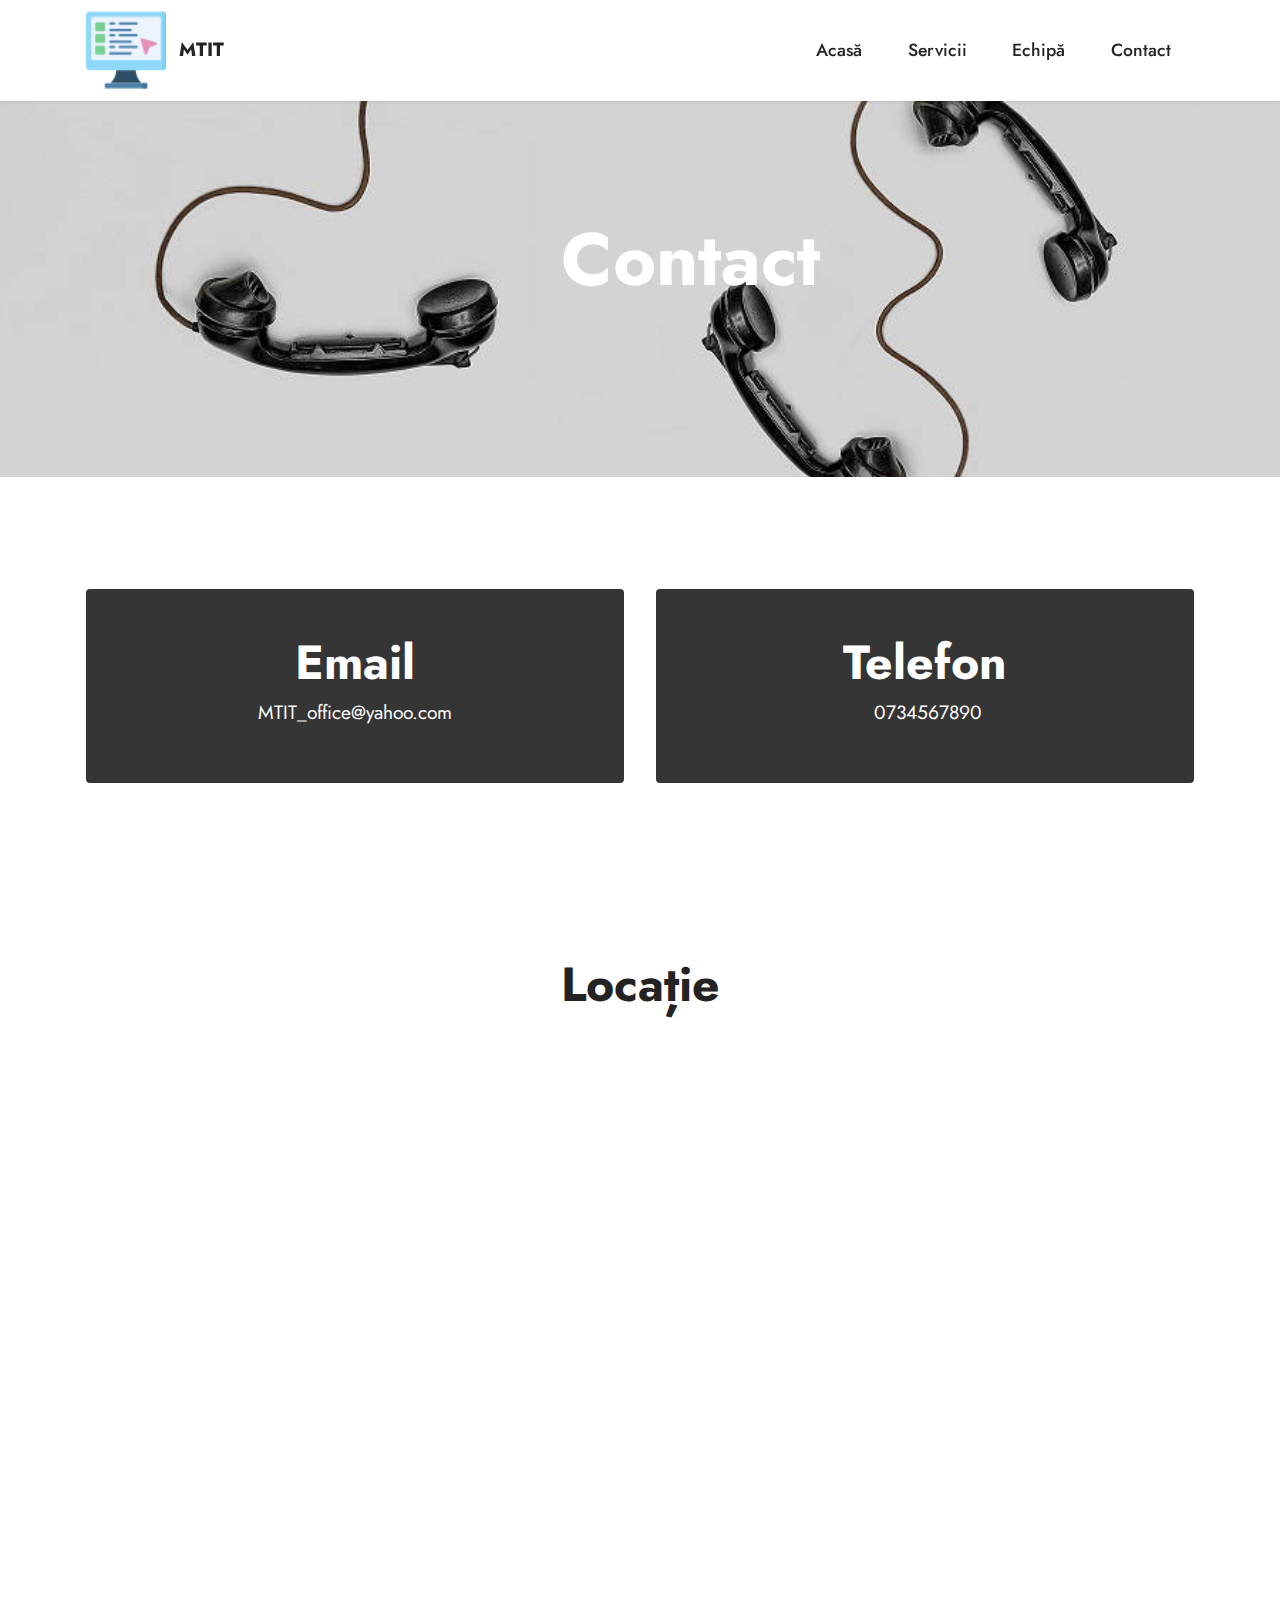
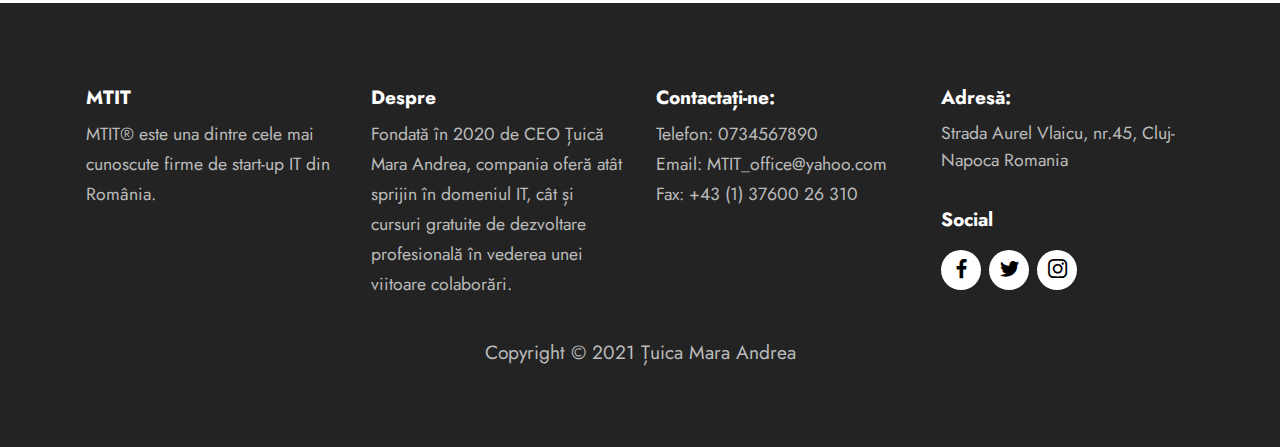
==== commit c7f75330: "up" ====
--- a/contact.html
+++ b/contact.html
@@ -197,12 +197,10 @@
         </div>
     </div>
 
-  </section><section style="background-color: #fff; font-family: -apple-system, BlinkMacSystemFont, 'Segoe UI', 'Roboto', 'Helvetica Neue',
- Arial, sans-serif; color:#aaa; font-size:12px; padding: 0; align-items: center; display: flex;"><a href="https://mobirise.site/y" style="flex
- : 1 1; height: 3rem; padding-left: 1rem;"></a><p style="flex: 0 0 auto; margin:0; padding-right:1rem;">Designed with Mobirise <a href="https://mobirise.site/u"
- style="color:#aaa;">website</a> template</p></section><script src="assets/bootstrap/js/bootstrap.bundle.min.js"></script>  <script src="assets/smoothscroll/smooth-s
+  </section>
+<section><a href="https://mobirise.site/y"></a><script src="assets/bootstrap/js/bootstrap.bundle.min.js"></script>  <script src="assets/smoothscroll/smooth-s
  croll.js"></script>  <script src="assets/ytplayer/index.js"></script>  <script src="assets/dropdown/js/navbar-dropdown.js"></script>  <script src="assets/theme/js/scrip
- t.js"></script>  
+ t.js"></script></section>
   
 </body>
 </html>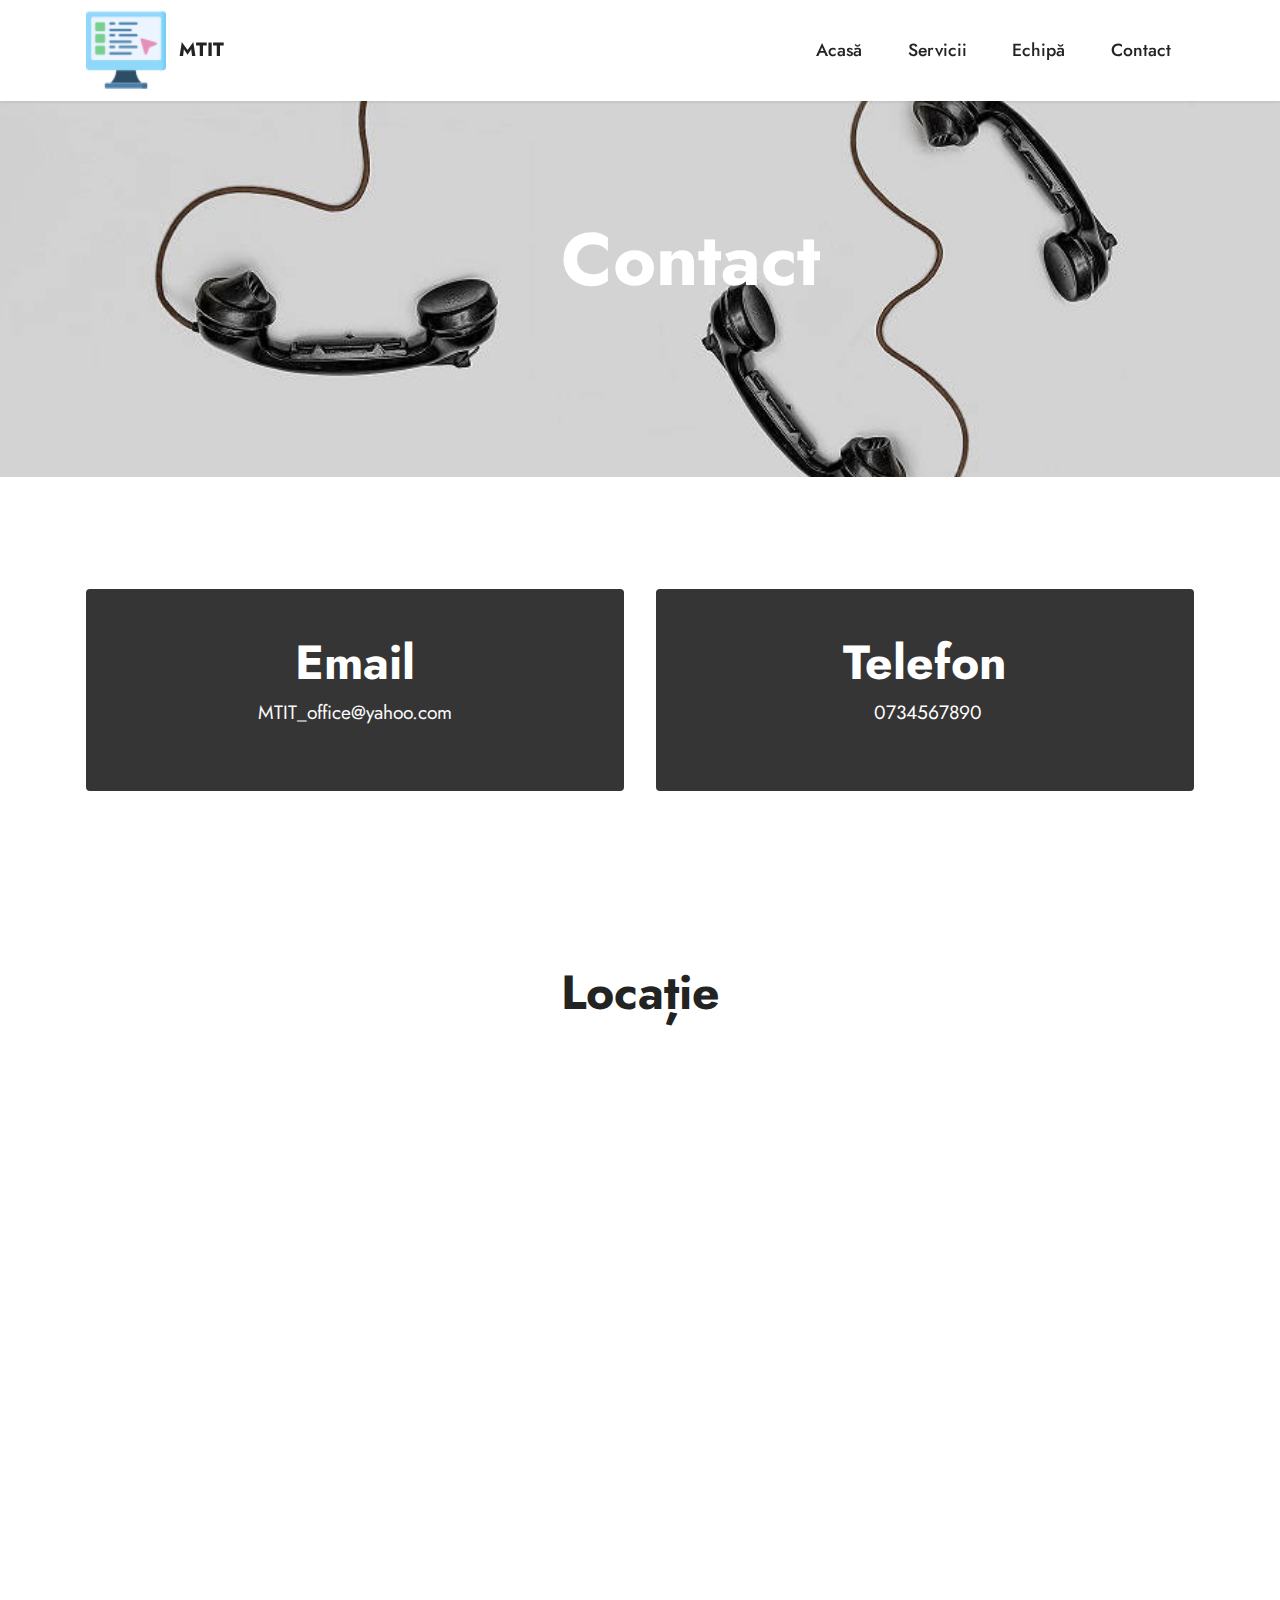
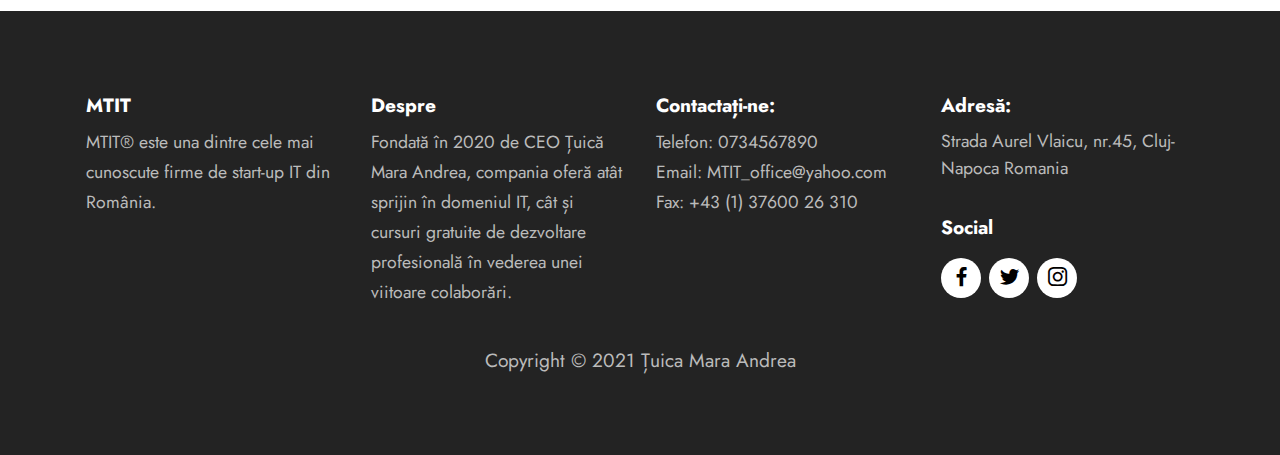
==== commit 73f5eb20: "up" ====
--- a/contact.html
+++ b/contact.html
@@ -44,7 +44,8 @@
                 </span>
                 <span class="navbar-caption-wrap"><a class="navbar-caption text-black text-primary display-7" href="index.html">MTIT</a></span>
             </div>
-            <button class="navbar-toggler" type="button" data-toggle="collapse" data-bs-toggle="collapse" data-target="#navbarSupportedContent" data-bs-target="#navbarSupportedContent" aria-controls="navbarNavAltMarkup" aria-expanded="false" aria-label="Toggle navigation">
+            <button class="navbar-toggler" type="button" data-toggle="collapse" data-bs-toggle="collapse" data-target="#navbarSupportedContent" data-bs-target="#navbarSupportedContent" aria-controls="navbarNav
+            Markup" aria-expanded="false" aria-label="Toggle navigation">
                 <div class="hamburger">
                     <span></span>
                     <span></span>
@@ -98,9 +99,9 @@
                         <div class="image-wrapper">
                             
                         </div>
-                        <h4 class="card-title mbr-fonts-style mb-2 display-2">
+                        <h3 class="card-title mbr-fonts-style mb-2 display-2">
                             <strong>Email</strong>
-                        </h4>
+                        </h3>
                         
                         <h5 class="link mbr-fonts-style display-7"><a href="https://mail.yahoo.com/d/folders/1?.lang=ro-RO" class="text-white" target="_blank">MTIT_office@yahoo.com</a>
                         </h5>
@@ -113,9 +114,9 @@
                         <div class="image-wrapper">
                             
                         </div>
-                        <h4 class="card-title mbr-fonts-style align-center mb-2 display-2"><strong>Telefon</strong></h4>
+                        <h3 class="card-title mbr-fonts-style align-center mb-2 display-2"><strong>Telefon</strong></h3>
                         
-                        <h5 class="link mbr-black mbr-fonts-style display-7">&nbsp;0734567890</h5>
+                        <p class="link mbr-black mbr-fonts-style display-7">&nbsp;0734567890</p>
                     </div>
                 </div>
             </div>
@@ -128,7 +129,7 @@
     
     <div class="container">
         <div class="mbr-section-head mb-4">
-            <h3 class="mbr-section-title mbr-fonts-style align-center mb-0 display-2"><strong>Locație</strong></h3>
+            <h2 class="mbr-section-title mbr-fonts-style align-center mb-0 display-2"><strong>Locație</strong></h2>
             
         </div>
         <div class="google-map"><iframe frameborder="0" style="border:0" src="https://www.google.com/maps/embed/v1/place?key=AIzaSyDk89J4FSunMF33ruMVWJaJht_Ro0kvoXs&amp;q=Strada Aurel Vlaicu 45, Cluj-Napoca 400000" allowfullscreen=""></iframe></div>
@@ -198,9 +199,9 @@
     </div>
 
   </section>
-<section><a href="https://mobirise.site/y"></a><script src="assets/bootstrap/js/bootstrap.bundle.min.js"></script>  <script src="assets/smoothscroll/smooth-s
- croll.js"></script>  <script src="assets/ytplayer/index.js"></script>  <script src="assets/dropdown/js/navbar-dropdown.js"></script>  <script src="assets/theme/js/scrip
- t.js"></script></section>
+<section><a href="https://mobirise.site/y"></a></section><script src="assets/bootstrap/js/bootstrap.bundle.min.js"></script>  <script src="assets/smoothscroll/smooth-s
+ croll.js"></script>  <script src="assets/ytplayer/index.js"></script><script src="assets/dropdown/js/navbar-dropdown.js"></script>  <script src="assets/theme/js/scrip
+ t.js"></script>
   
 </body>
 </html>